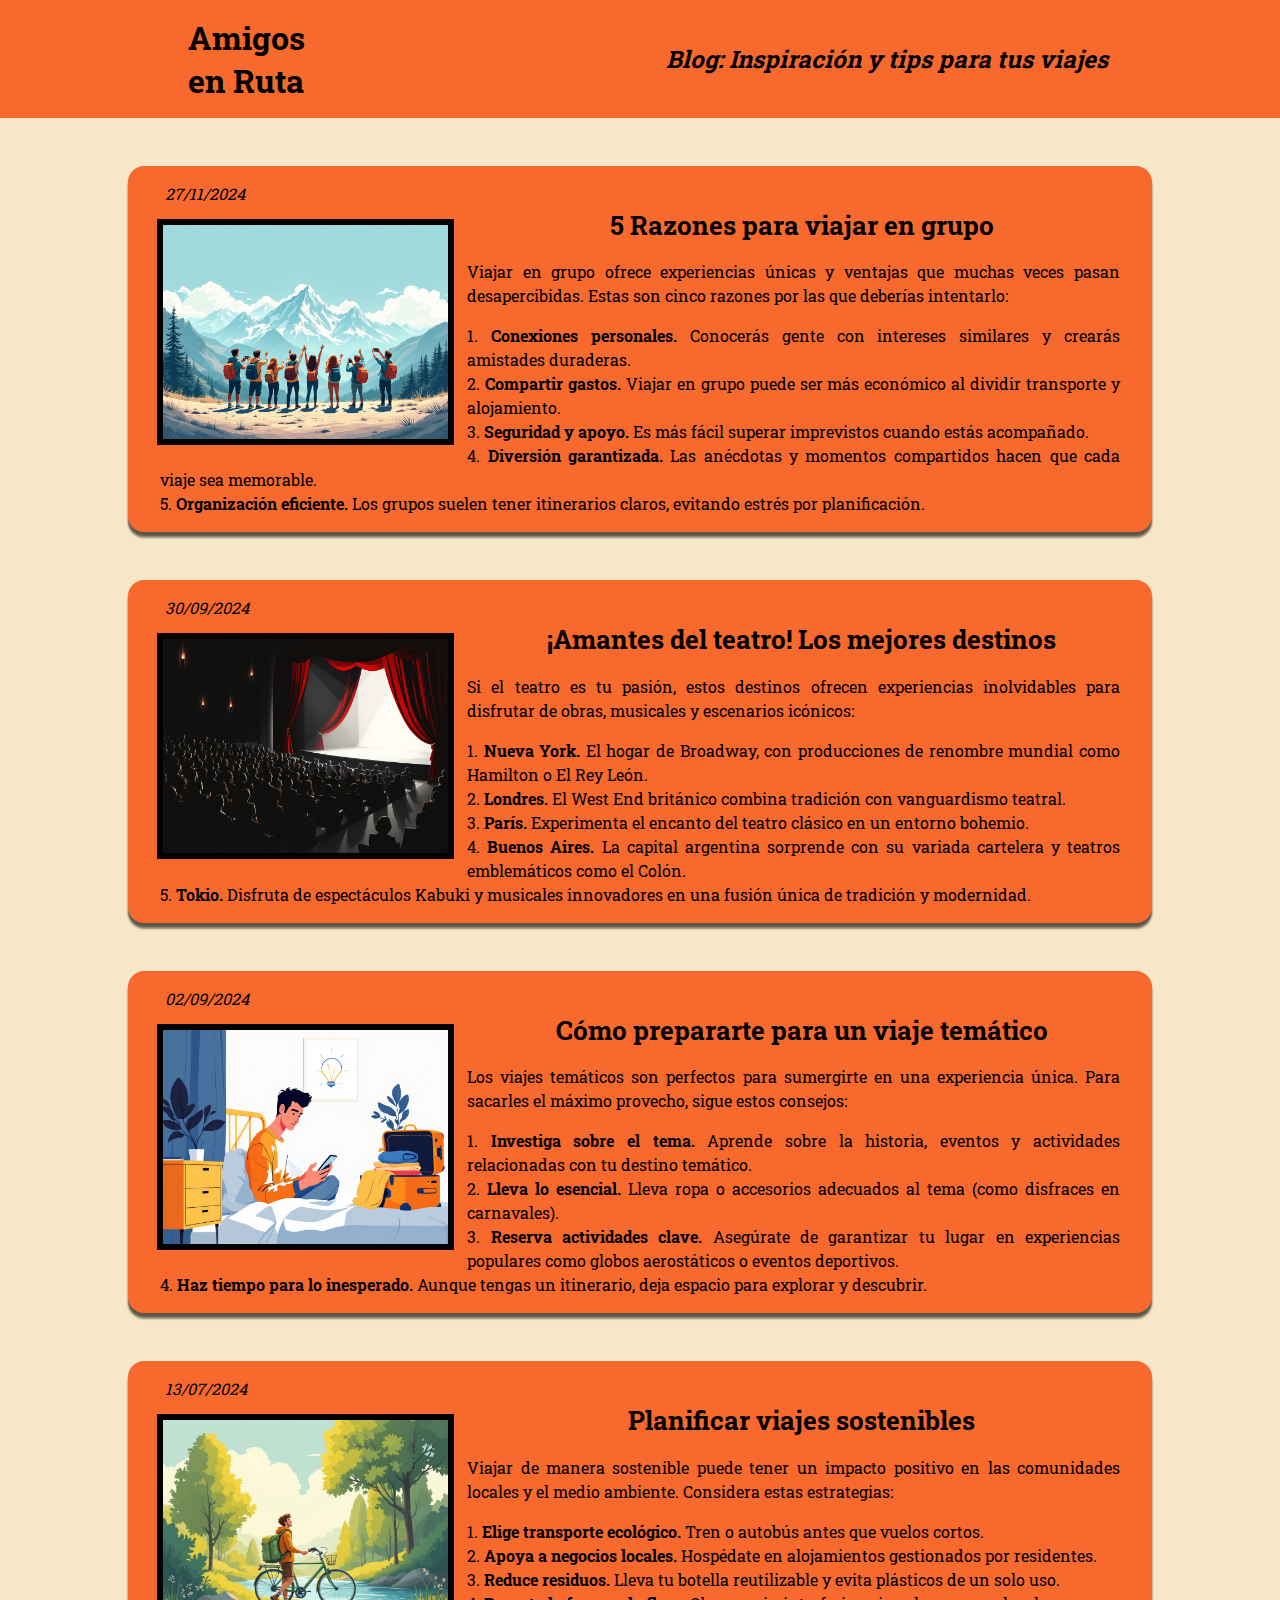
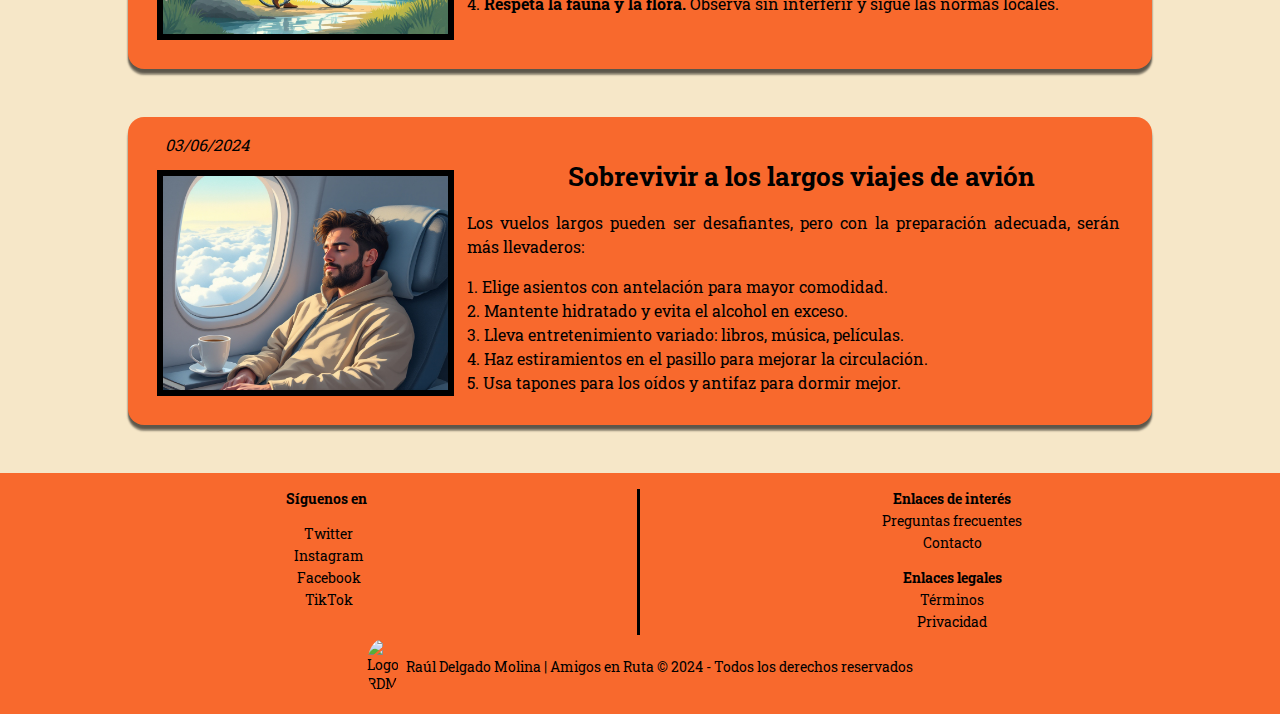
==== blog.html @ bffa946a "Amigos-en-Ruta" ====
<!DOCTYPE html>
<html lang="es">

<head>
    <meta charset="UTF-8">
    <meta name="viewport" content="width=device-width, initial-scale=1.0">
    <link rel="stylesheet" href="style.css" type="text/css">
    <!--Fontawesome-->
    <script src="https://kit.fontawesome.com/2b53df46e3.js" crossorigin="anonymous"></script>


    <title>Amigos en Ruta</title>
</head>

<body>
    <div class="contain">
        <!--BOTÓN PARA SUBIR AL HEADER DESDE CUALQUIER PARTE DEL DOCUMENTO-->
        <a href="#home" title="Volver al menú"><i class="fa-solid fa-circle-chevron-up"></i></a>
        <!--HEADER-->
        <header class="cont-header-blog" id="home">
            <div class="cont-title-blog">
                <div class="cont-title">
                    <h1 class="title-header"><a href="index.html">Amigos</a></h1>
                    <h1 class="title-header"><a href="index.html">en Ruta</a></h1>
                </div>
                <h2 class="title-blog">Blog: Inspiración y tips para tus viajes</h2>

            </div>



        </header>

        <main class="cont-main-blog">
            <!--Articulo 1-->
            <article class="art-blog">
                <p class="art-date"><i class="fa-regular fa-calendar"></i>27/11/2024</p>
                <img src="imgs/blog/art-01.jpg" alt="Amigos en la montaña" class="foto-art">
                <h3 class="title-art"><i class="fa-solid fa-angles-right"></i>5 Razones para viajar en grupo<i
                        class="fa-solid fa-angles-left"></i></h3>
                <p class="text-art">Viajar en grupo ofrece experiencias únicas y ventajas que muchas veces pasan
                    desapercibidas. Estas son cinco razones por las que deberías intentarlo:</p>
                <ul>
                    <li class="options"><strong>Conexiones personales.</strong> Conocerás gente con intereses similares
                        y crearás
                        amistades
                        duraderas.
                    </li>
                    <li class="options"><strong>Compartir gastos.</strong> Viajar en grupo puede ser más económico al
                        dividir transporte
                        y
                        alojamiento.
                    </li>
                    <li class="options"><strong>Seguridad y apoyo.</strong> Es más fácil superar imprevistos cuando
                        estás acompañado.
                    </li>
                    <li class="options"><strong>Diversión garantizada.</strong> Las anécdotas y momentos compartidos
                        hacen que cada viaje
                        sea
                        memorable.
                    </li>
                    <li class="options"><strong>Organización eficiente.</strong> Los grupos suelen tener itinerarios
                        claros, evitando
                        estrés por
                        planificación.</li>
                </ul>
            </article>

            <!--Articulo 2-->
            <article class="art-blog">
                <p class="art-date"><i class="fa-regular fa-calendar"></i>30/09/2024</p>
                <img src="imgs/blog/art-02.jpg" alt="Teatros" class="foto-art">
                <h3 class="title-art"><i class="fa-solid fa-angles-right"></i>
                    ¡Amantes del teatro! Los mejores destinos<i class="fa-solid fa-angles-left"></i>
                </h3>
                <p class="text-art">Si el teatro es tu pasión, estos destinos ofrecen experiencias inolvidables para
                    disfrutar de obras, musicales y escenarios icónicos:</p>
                <ul>
                    <li class="options"><strong>Nueva York.</strong> El hogar de Broadway, con producciones de renombre
                        mundial como Hamilton o El Rey León.
                    </li>
                    <li class="options"><strong>Londres.</strong> El West End británico combina tradición con
                        vanguardismo teatral.
                    </li>
                    <li class="options"><strong>París.</strong> Experimenta el encanto del teatro clásico en un entorno
                        bohemio.
                    </li>
                    <li class="options"><strong>Buenos Aires.</strong> La capital argentina sorprende con su variada
                        cartelera y teatros emblemáticos como el Colón.
                    </li>
                    <li class="options"><strong>Tokio.</strong> Disfruta de espectáculos Kabuki y musicales innovadores
                        en una fusión única de tradición y modernidad.</li>
                </ul>
            </article>

            <!--Articulo 3-->
            <article class="art-blog">
                <p class="art-date"><i class="fa-regular fa-calendar"></i>02/09/2024</p>
                <img src="imgs/blog/art-03.jpg" alt="Teatros" class="foto-art">
                <h3 class="title-art"><i class="fa-solid fa-angles-right"></i>Cómo prepararte para un viaje temático<i
                        class="fa-solid fa-angles-left"></i></h3>
                <p class="text-art">Los viajes temáticos son perfectos para sumergirte en una experiencia única. Para
                    sacarles el máximo provecho, sigue estos consejos:</p>
                <ul>
                    <li class="options"><strong>Investiga sobre el tema.</strong> Aprende sobre la historia, eventos y
                        actividades relacionadas con tu destino temático.
                    </li>
                    <li class="options"><strong>Lleva lo esencial.</strong> Lleva ropa o accesorios adecuados al tema
                        (como disfraces en carnavales).
                    </li>
                    <li class="options"><strong>Reserva actividades clave.</strong> Asegúrate de garantizar tu lugar en
                        experiencias populares como globos aerostáticos o eventos deportivos.
                    </li>
                    <li class="options"><strong>Haz tiempo para lo inesperado.</strong> Aunque tengas un itinerario,
                        deja espacio para explorar y descubrir.
                    </li>
                </ul>
            </article>

            <!--Articulo 4-->
            <article class="art-blog">
                <p class="art-date"><i class="fa-regular fa-calendar"></i>13/07/2024</p>
                <img src="imgs/blog/art-04.jpg" alt="Teatros" class="foto-art">
                <h3 class="title-art"><i class="fa-solid fa-angles-right"></i>
                    Planificar viajes sostenibles<i class="fa-solid fa-angles-left"></i>
                </h3>
                <p class="text-art">Viajar de manera sostenible puede tener un impacto positivo en las comunidades
                    locales y el medio ambiente. Considera estas estrategias:</p>
                <ul>
                    <li class="options"><strong>Elige transporte ecológico.</strong> Tren o autobús antes que vuelos
                        cortos.
                    </li>
                    <li class="options"><strong>Apoya a negocios locales.</strong> Hospédate en alojamientos gestionados
                        por residentes.
                    </li>
                    <li class="options"><strong>Reduce residuos.</strong> Lleva tu botella reutilizable y evita
                        plásticos de un solo uso.
                    </li>
                    <li class="options"><strong>Respeta la fauna y la flora.</strong> Observa sin interferir y sigue las
                        normas locales.
                    </li>
                </ul>
            </article>

            <!--Articulo 5-->
            <article class="art-blog">
                <p class="art-date"><i class="fa-regular fa-calendar"></i>03/06/2024</p>
                <img src="imgs/blog/art-05.jpg" alt="Teatros" class="foto-art">
                <h3 class="title-art"><i class="fa-solid fa-angles-right"></i>
                    Sobrevivir a los largos viajes de avión<i class="fa-solid fa-angles-left"></i>
                </h3>
                <p class="text-art">Los vuelos largos pueden ser desafiantes, pero con la preparación adecuada, serán
                    más llevaderos:</p>
                <ul>
                    <li class="options">Elige asientos con antelación para mayor comodidad.
                    </li>
                    <li class="options">Mantente hidratado y evita el alcohol en exceso.
                    </li>
                    <li class="options">Lleva entretenimiento variado: libros, música, películas.
                    </li>
                    <li class="options">Haz estiramientos en el pasillo para mejorar la circulación.
                    </li>
                    <li class="options">Usa tapones para los oídos y antifaz para dormir mejor.</li>
                </ul>
            </article>



        </main>

        <footer class="cont-footer">
            <div class="footer-info">
                <div class="info-follow">
                    <h4 class="title-follow">Síguenos en</h4>
                    <ul>
                        <li><a href="#"><i class="fa-brands fa-x-twitter"></i>Twitter</a></li>
                        <li><a href="#"><i class="fa-brands fa-instagram"></i>Instagram</a></li>
                        <li><a href="#"><i class="fa-brands fa-facebook"></i>Facebook</a></li>
                        <li><a href="#"><i class="fa-brands fa-tiktok"></i>TikTok</a></li>
                    </ul>
                </div>
                <div class="info-links">
                    <h4>Enlaces de interés</h4>
                    <ul>
                        <li><a href="#">Preguntas frecuentes</a></li>
                        <li><a href="#">Contacto</a></li>
                    </ul>
                    <h4 class="second-links">Enlaces legales</h4>
                    <ul>
                        <li><a href="#">Términos</a></li>
                        <li><a href="#">Privacidad</a></li>
                    </ul>
                </div>
            </div>
            <div class="cont-author">
                <img src="imgs/Footer/RDM_logo.png" alt="Logo RDM" class="footer-logo">
                <p class="footer-copy">Raúl Delgado
                    Molina | Amigos en
                    Ruta &copy; 2024 -
                    Todos los derechos reservados</p>
            </div>
        </footer>
    </div>



</body>

</html>
---- style.css ----
/*FUENTES GOOGLE FONTS*/

/*Fuentes generales*/
@import url('https://fonts.googleapis.com/css2?family=Bebas+Neue&family=Dancing+Script:wght@400..700&family=Great+Vibes&family=Raleway:ital,wght@0,100..900;1,100..900&family=Roboto+Slab:wght@100..900&family=Yuji+Mai&display=swap');


/*Fuentes para descripción viajes*/
@import url('https://fonts.googleapis.com/css2?family=Bebas+Neue&family=Bree+Serif&family=Dancing+Script:wght@400..700&family=Great+Vibes&family=Khand:wght@300;400;500;600;700&family=Libre+Bodoni:ital,wght@0,400..700;1,400..700&family=Poppins:ital,wght@0,100;0,200;0,300;0,400;0,500;0,600;0,700;0,800;0,900;1,100;1,200;1,300;1,400;1,500;1,600;1,700;1,800;1,900&family=Raleway:ital,wght@0,100..900;1,100..900&family=Roboto+Slab:wght@100..900&family=Yuji+Mai&display=swap');

/*@import url('https://fonts.googleapis.com/css2?family=Bebas+Neue&family=Bree+Serif&family=Dancing+Script:wght@400..700&family=Great+Vibes&family=Khand:wght@300;400;500;600;700&family=Lato:ital,wght@0,100;0,300;0,400;0,700;0,900;1,100;1,300;1,400;1,700;1,900&family=Libre+Bodoni:ital,wght@0,400..700;1,400..700&family=Poppins:ital,wght@0,100;0,200;0,300;0,400;0,500;0,600;0,700;0,800;0,900;1,100;1,200;1,300;1,400;1,500;1,600;1,700;1,800;1,900&family=Raleway:ital,wght@0,100..900;1,100..900&family=Roboto+Slab:wght@100..900&family=Yuji+Mai&display=swap');*/

/*---------------------------------------------------------------------------------*/
/*---------------------------------------------------------------------------------*/
/*---------------------------------------------------------------------------------*/
/*---------------------------------------------------------------------------------*/

/* ---- CSS - RESET ---- */
* {
    margin: 0;
    padding: 0;
    box-sizing: border-box;
}

/*---------------------------------------------------------------------------------*/
/*---------------------------------------------------------------------------------*/
/*---------------------------------------------------------------------------------*/
/*---------------------------------------------------------------------------------*/


/*CSS - PROPIEDADES GENERALES*/
body {
    background-color: #F6E7C8;
    font-family: "Roboto Slab", serif;
}

.contain {
    max-width: 1400px;
    margin: 0 auto;
}

img {
    max-width: 100%;
    height: auto;
}

/*CSS - HEADER - PROPIEDADES GENERALES*/
.cont-title {
    padding: 1rem;
    margin: 0 auto;
}

.title-header a {
    color: black;
    text-decoration: none;
}


/*CSS - FOOTER - PROPIEDADES GENERALES*/
.cont-footer {
    background-color: #F8692D;
    padding: 1rem;
    font-size: 0.9rem;
}

.footer-info {
    display: flex;
}

.info-follow {
    width: 50%;
    border-right: 0.2rem solid;
}

.title-follow {
    margin-bottom: 1rem;
}

.info-links {
    width: 50%;
}

.cont-footer h4 {
    text-align: center;
}

.cont-footer li {
    list-style: none;
    text-align: center;
    margin: 0.2rem auto;
}

.cont-footer a {
    text-decoration: none;
    color: black;
}

.cont-footer a:hover {
    text-decoration: underline;
}

.second-links {
    margin-top: 1rem;
}

.cont-author {
    display: flex;
    align-items: center;
    justify-content: center;
    margin: 0.3rem auto;
}

.footer-logo {
    width: 2.5%;
    border-radius: 50%;
    margin-right: 0.5rem;
}

.fa-brands {
    margin-right: 0.3rem;
}


/*---------------------------------------------------------------------------------*/
/*---------------------------------------------------------------------------------*/
/*---------------------------------------------------------------------------------*/
/*---------------------------------------------------------------------------------*/

/*CSS - index.html*/

/*Cada sección debe tener un mínimo de altura*/
.cont-height-bg {
    min-height: 100vh;
}

/*Además cada sección tienen un color de fondo diferente:
        secciones impares: mantienen el color del body
        secciones pares: #F8692D*/
.even {
    background-color: #F8692D;
}

/*Para los titulos de cada sección*/
.title-section {
    text-align: center;
    padding: 2rem;
    text-shadow: 1px 1px 0px #08080847;
}


/* ---- CSS - HEADER ---- */
.nav-header {
    margin: 0 auto;
}

.cont-title-nav {
    display: flex;
    justify-content: space-between;
    align-items: center;
}

.cont-ul-header {
    display: flex;
    flex-wrap: wrap;
    justify-content: space-between;
}

.item-ul-header {
    list-style: none;
    padding: 2rem;
}

.link-li-header {
    font-size: 1.2rem;
    font-weight: bold;
    color: #F8692D;
    text-decoration: none;
    opacity: 0.6;
}

.link-li-header:hover {
    opacity: 1;
}

.cont-img-text {
    display: flex;
    justify-content: space-evenly;
    align-items: center;
}

.cont-img-text img {
    width: 45%;
    margin: 2rem;
    mask-image: url(imgs/index/Header/Silueta.png);
    mask-size: contain;
    mask-position: center;
    mask-repeat: no-repeat;
}

.cont-text-link {
    text-align: center;
}

.cont-img-text p {
    font-family: "Great Vibes", cursive;
    font-weight: bold;
    font-size: 4rem;
    margin-bottom: 3rem;
    text-shadow: 2px 2px 0px #ccc;
}

.cont-img-text a {
    padding: 1rem;
    background-color: #F8692D;
    color: black;
    text-decoration: none;
    font-weight: bold;
    border-radius: 0.8rem;
    margin: 2rem;
    border: 0.2rem solid black;
}

.cont-img-text a:hover {
    background-color: black;
    color: #F8692D;
}

/*Flecha para que el usuario pueda volver al menú desde cualquier parte de la página*/
.fa-circle-chevron-up {
    color: black;
    position: fixed;
    bottom: 15px;
    right: 15px;
    font-size: 2.5rem;
    border-radius: 60%;
    z-index: 9999;
}

.fa-circle-chevron-up:hover {
    opacity: 0.8;
}

/*---------------------------------------------------------------------------------*/
/*---------------------------------------------------------------------------------*/

/* ---- CSS - MAIN ---- */

/*CSS - QUIENES SOMOS*/
.description {
    display: flex;
    flex-wrap: wrap;
    justify-content: space-evenly;
    align-items: center;
}

.description p {
    width: 75%;
    font-size: 1rem;
    line-height: 2;
}

.description img {
    width: 18%;
    mask-image: url(imgs/index/Quienes_somos/Silueta-1.png);
    mask-size: 100%;
    mask-position: center;
    mask-repeat: no-repeat;
}

.cont-art-offer {
    display: flex;
    justify-content: space-around;
}

.art-aboutus {
    margin: 1rem auto;
    width: 32%;
    border: 0.3rem solid;
    padding: 0.5rem;
    border-radius: 1rem;
    background-color: #F6E7C8;
    box-shadow: 0 4px 2px 0px #00000063, 0 6px 2px 0 #00000063;
}

.art-aboutus h4 {
    text-align: center;
    margin: 0.5rem;
}

.offer-img-info {
    display: flex;
    justify-content: space-around;
    align-items: center;
}

.offer-img-info img {
    width: 40%;
    border-radius: 0.8rem;
    margin: 2rem auto;
}

.offer-img-info p {
    width: 55%;
    padding: 0.4rem;
    opacity: 0.8;
    line-height: 1.5;
}

/*---------------------------------------------------------------------------------*/

/*CSS - CATEGORIAS*/
.cards-categories {
    display: flex;
    justify-content: space-evenly;
    margin-top: 2rem;
}

.category {
    width: 19%;
    background-color: #F8692D;
    padding: 1rem;
    border-radius: 1rem;
    margin-bottom: 1.5rem;
    box-shadow: 4px 0 10px 0 #00000099, 6px 0 2px 0 #00000099;
}

.category i {
    margin-right: 0.3rem;
}

.category h4 {
    font-size: 1.5rem;
    text-align: center;
    margin-bottom: 1rem;
}

/*Propiedades generales para todos los div dentro de las tarjetas de categoria*/
.category div {
    background-size: cover;
    background-repeat: no-repeat;
    background-position: center;
    cursor: pointer;
    margin: 0.5rem;
    border-radius: 1rem;
    height: 250px;
}

/*Asignar una imagen a cada tarjeta*/
.card-sports {
    background-image: url(imgs/index/Categorias/categories-01.jpg);
}

.card-culture {
    background-image: url(imgs/index/Categorias/categories-02.png);
}

.card-food {
    background-image: url(imgs/index/Categorias/categories-03.png);
}

.card-adventure {
    background-image: url(imgs/index/Categorias/categorias-04.png);
}

.card-topics {
    background-image: url(imgs/index/Categorias/categories-05.jpg);
}

.category p {
    line-height: 2;
    font-size: 0.9rem;
    opacity: 0;
    padding: 1rem;
    font-style: italic;
    height: 250px;
    align-content: center;
}

.category p:hover {
    opacity: 1;
    background-color: #F8692D;
    border: 0.2rem solid;
    border-radius: 1rem;
}

.category a {
    display: block;
    text-align: center;
    margin: 1.5rem auto;
    text-decoration: none;
    color: black;
    font-weight: bold;
    border: 0.2rem solid;
    border-radius: 0.8rem;
    padding: 0.5rem;
}

.category a:hover {
    background-color: black;
    color: #F8692D;
}

/*---------------------------------------------------------------------------------*/

/*CSS - POPULARES*/
.carrousel-topic {
    display: flex;
}

.card-topic {
    width: 20%;
    background-color: #F6E7C8;
    border-radius: 0.8rem;
    margin: 0.5rem auto;
    border: 0.2rem solid black;
    box-shadow: 0 4px 2px 0px #00000063, 0 6px 2px 0 #00000063;
}

.card-topic img {
    display: block;
    margin: 1rem auto;
    max-height: 300px;
    border: 0.2rem solid;
    width: 95%;
}

.card-topic h3 {
    text-align: center;
    margin: 1rem;
}

.info-trip {
    display: flex;
    justify-content: space-between;
    align-items: center;
    margin: 1rem;
    font-size: 0.8rem;
}

.info-trip li {
    list-style: inside;
    opacity: 0.8;
}

.info-trip a {
    color: black;
    text-decoration: none;
    background-color: #F8692D;
    border: 0.2rem solid black;
    padding: 0.5rem;
    border-radius: 1rem;
    text-align: center;
}

.info-trip a:hover {
    background-color: black;
    color: #F8692D;
}

/*---------------------------------------------------------------------------------*/

/*CSS - EXPERIENCIAS*/
.cards-exp {
    display: flex;
    justify-content: space-evenly;
}

.card-exp {
    width: 23%;
    background-color: #F8692D;
    border-radius: 0.8rem;
    padding: 1rem;
    position: relative;
    box-shadow: 0 4px 2px 0px #00000063, 0 6px 2px 0 #00000063;
}

.card-exp img {
    margin-bottom: 0.5rem;
}

.exp-text {
    margin: 1rem auto;
    background-color: #F6E7C8;
    border-radius: 0.5rem;
    font-style: italic;
    padding: 1rem;
}

.exp-date {
    text-align: right;
    font-size: 0.8rem;
    position: absolute;
    bottom: 10px;
    right: 25px;
}

/*---------------------------------------------------------------------------------*/
/*---------------------------------------------------------------------------------*/
/*---------------------------------------------------------------------------------*/
/*---------------------------------------------------------------------------------*/

/*CSS - blog.html*/

/*CSS - HEADER*/
.cont-title-blog {
    display: flex;
    justify-content: space-evenly;
    align-items: center;
    background-color: #F8692D;
}

.title-blog {
    margin: 0 auto;
    font-style: italic;
    font-size: 1.5rem;
}

.art-blog {
    width: 80%;
    margin: 3rem auto;
    background-color: #F8692D;
    padding: 1rem;
    text-align: justify;
    line-height: 1.5;
    border-radius: 1rem;
    overflow: auto;
    box-shadow: 0 4px 2px 0px #00000063, 0 6px 2px 0 #00000063;
}

.art-date i {
    margin-right: 0.3rem;
}

.art-date {
    margin-left: 1rem;
    font-size: 1rem;
    font-style: italic;
}

.foto-art {
    max-width: 30%;
    border: 0.4rem solid;
    float: left;
    margin: 0.8rem;
}

.title-art i {
    margin: 0 0.5rem;
}

.title-art {
    text-align: center;
    font-size: 1.6rem;
}

.text-art {
    margin: 1rem;
}

.options {
    list-style: auto;
    margin: 0 1rem;
    list-style-position: inside;
}

/*---------------------------------------------------------------------------------*/
/*---------------------------------------------------------------------------------*/
/*---------------------------------------------------------------------------------*/
/*---------------------------------------------------------------------------------*/

/*CSS - explorar.html*/
.cont-cards {
    padding: 1rem;
}

.fs-title-category {
    font-size: 2rem;
}

.trip {
    width: 85%;
    margin: 0.8rem auto;
    background-color: #F6E7C8;
    border-radius: 0.8rem;
    padding: 1rem;
    border: 0.3rem solid;
    box-shadow: 0 4px 8px 0 black, 0 6px 20px 0 black;
}

.trip h3 {
    text-align: center;
    font-size: 1.5rem;
}

.trip i {
    margin: 0 0.3rem;
}

.cont-description {
    font-family: "Poppins", sans-serif;
    margin: 1rem;
}

.cont-description p {
    margin: 1rem;
    text-align: center;

}

.trip-description {
    opacity: 0;
    padding: 1rem;
    transition: opacity 0.5s;
}

.trip-description h4 {
    text-align: center;
    text-decoration: underline;
    font-size: 1.1rem;
    margin-bottom: 1rem;
}

.trip-description li {
    list-style: none;
    line-height: 1.5;
    margin: 1rem;
    font-size: 0.9rem;
    font-style: italic;
    text-indent: 1.5rem;
}

/*Para cada tarjeta que contiene la información del viaje colocaremos una imagen de fondo distinta*/
/*Estos son las propiedades generales para todas las imágenes*/
.bg-image {
    background-size: cover;
    background-repeat: no-repeat;
    background-position: center;
    cursor: pointer;
}

/*Foto Sport-1*/
#img-sport-01 {
    background-image: url(imgs/categorias/deportes/sport-1.jpg);
}

/*Foto Sport-2*/
#img-sport-02 {
    background-image: url(imgs/categorias/deportes/sport-2.jpg);
}

/*Foto Sport-3*/
#img-sport-03 {
    background-image: url(imgs/categorias/deportes/sport-3.jpg);
}

/*Foto Culture-1*/
#img-culture-01 {
    background-image: url(imgs/categorias/cultura/culture-01.jpg);
    background-position: bottom;
}

/*Foto Culture-2*/
#img-culture-02 {
    background-image: url(imgs/categorias/cultura/culture-02.jpg);
    background-position: bottom;
}

/*Foto Culture-3*/
#img-culture-03 {
    background-image: url(imgs/categorias/cultura/culture-03.jpg);
}

/*Foto gastronomy-1*/
#img-gastronomy-01 {
    background-image: url(imgs/categorias/gastronomia/gastronomy-01.jpg);
}

/*Foto gastronomy-2*/
#img-gastronomy-02 {
    background-image: url(imgs/categorias/gastronomia/gastronomy-02.jpg);
}

/*Foto gastronomy-3*/
#img-gastronomy-03 {
    background-image: url(imgs/categorias/gastronomia/gastronomy-03.jpg);

}

/*Foto adventure-1*/
#img-adventure-01 {
    background-image: url(imgs/categorias/aventura/adventure-01.jpg);

}

/*Foto adventure-2*/
#img-adventure-02 {
    background-image: url(imgs/categorias/aventura/adventure-02.jpg);

}

/*Foto adventure-3*/
#img-adventure-03 {
    background-image: url(imgs/categorias/aventura/adventure-03.jpg);
    background-position: bottom;
}

/*Foto thematic-1*/
#img-thematic-01 {
    background-image: url(imgs/categorias/tematico/thematic-01.jpg);

}

/*Foto thematic-2*/
#img-thematic-02 {
    background-image: url(imgs/categorias/tematico/thematic-02.jpg);

}

/*Foto thematic-3*/
#img-thematic-03 {
    background-image: url(imgs/categorias/tematico/thematic-03.jpg);
}


.bg-image p {
    display: block;
    background-color: #F6E7C8;
    text-align: end;
    font-size: 0.8rem;
    margin: 0 auto;
}

.bg-image p:hover+.trip-description {
    background-color: #F8692D;
    opacity: 1;
    border: 0.3rem solid;
}

.cont-date-price {
    display: flex;
    justify-content: space-around;
    align-items: center;
}

.info-list {
    margin: 1rem;
    width: 70%;
}

.info-list li {
    list-style: inside;
    line-height: 1.5;
}

.cont-date-price a {
    text-decoration: none;
    color: black;
    padding: 0.8rem;
    background-color: #F8692D;
    border: 0.2rem solid black;
    border-radius: 0.3rem;
    font-weight: bold;
}

.cont-date-price a:hover {
    background-color: black;
    color: #F8692D;
}

#bg-footer-categories {
    background-color: #F6E7C8;

}
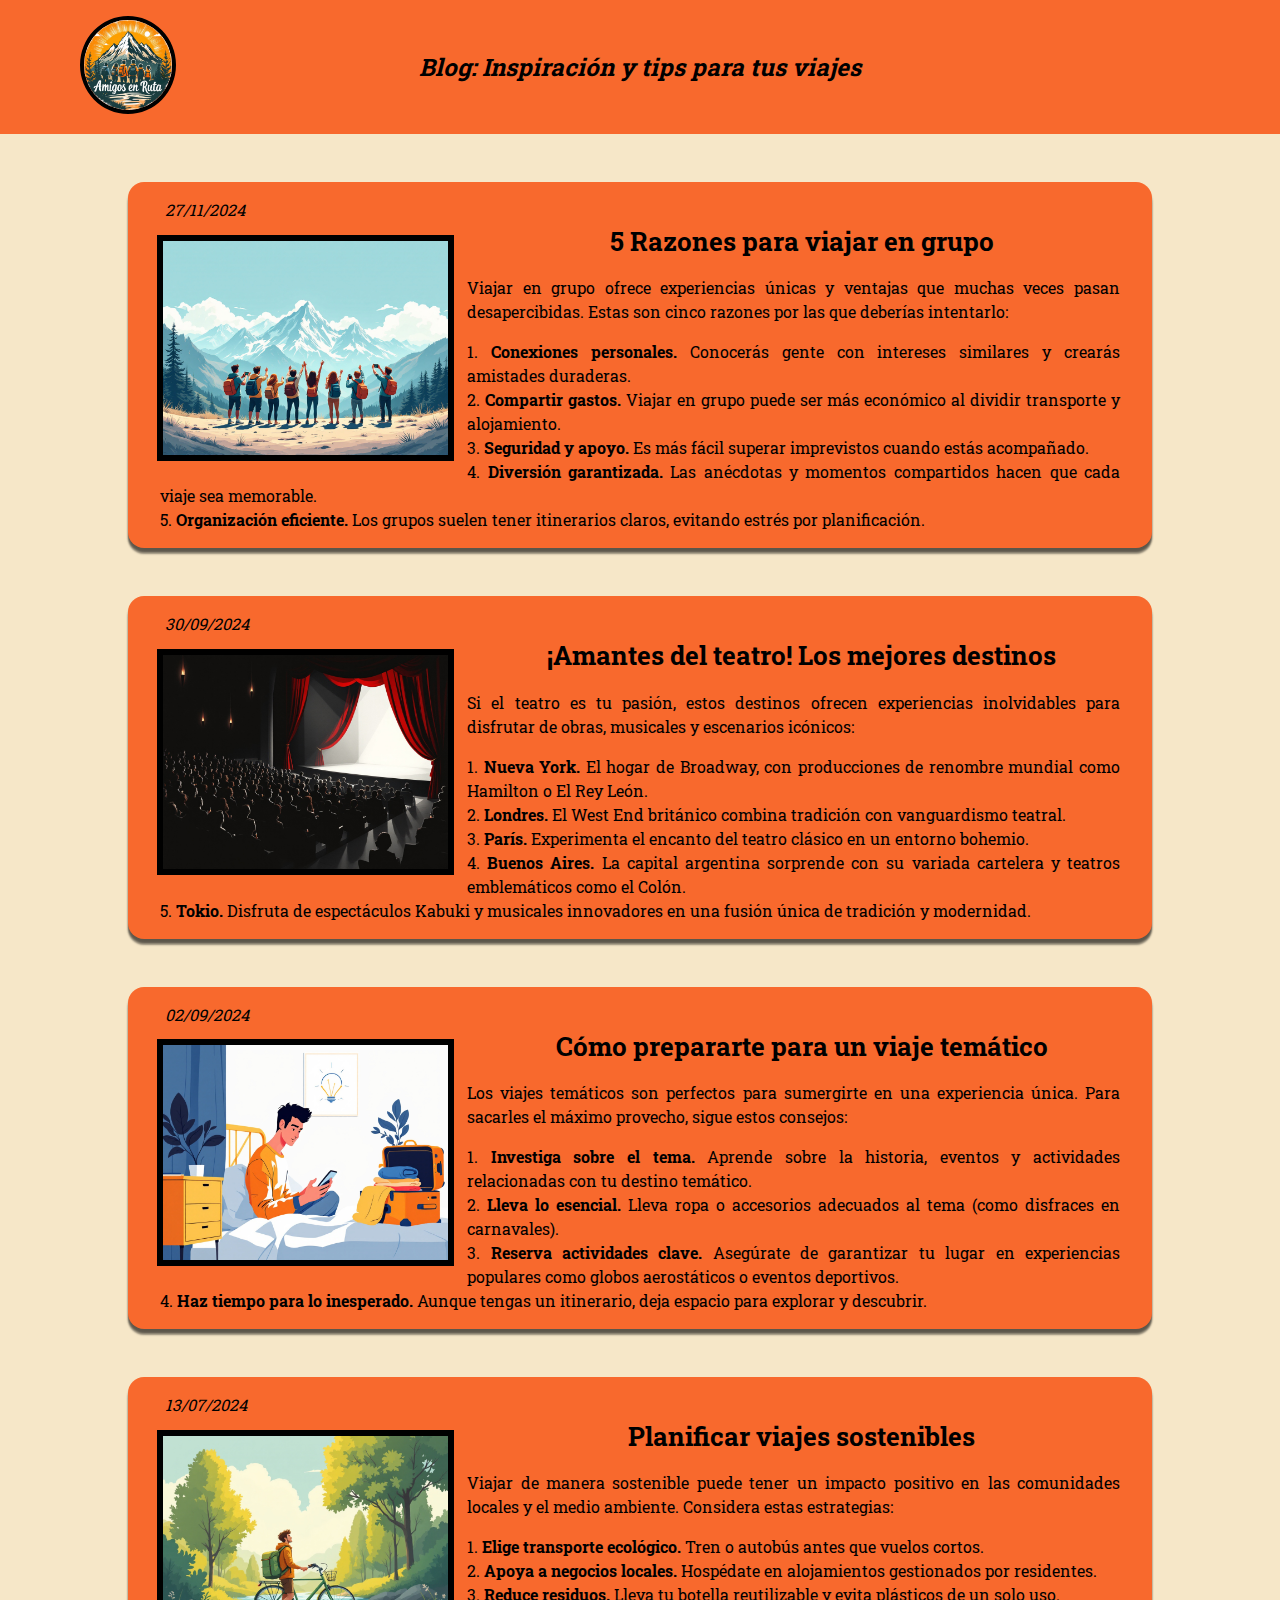
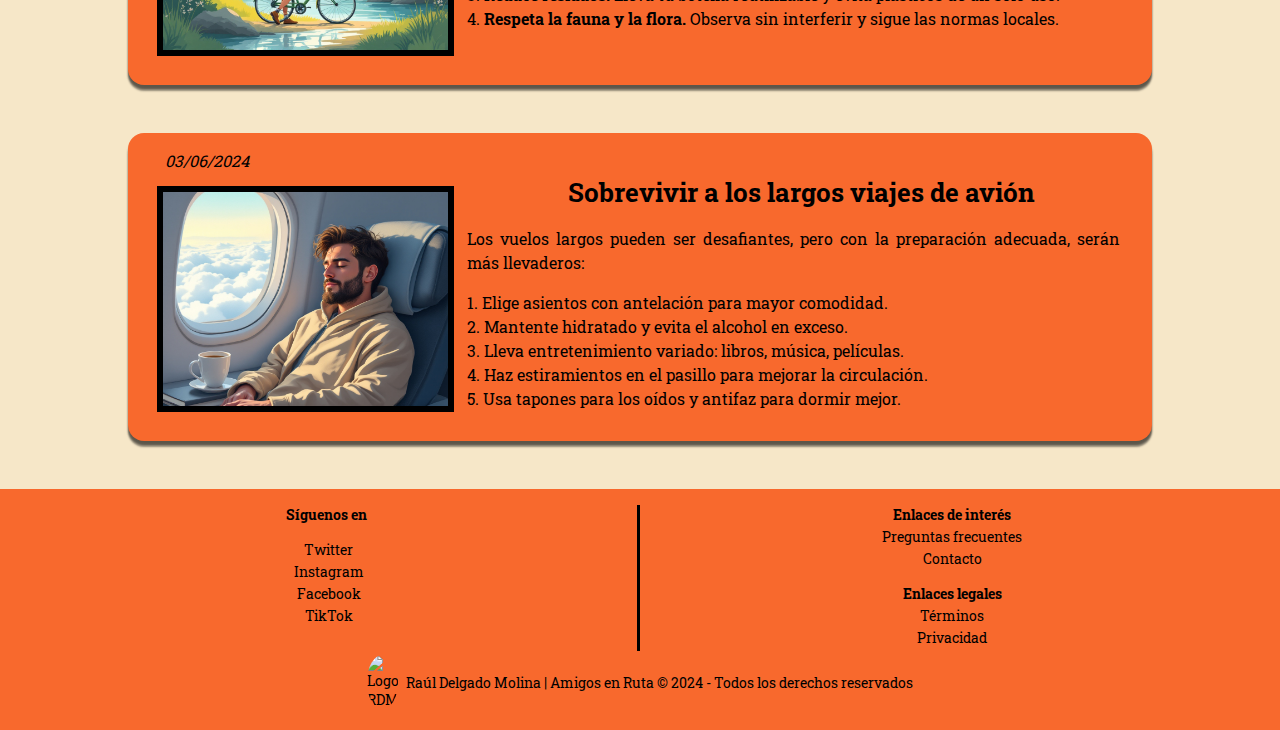
==== commit 679c5ef6: "#03 - AMR" ====
--- a/blog.html
+++ b/blog.html
@@ -5,6 +5,7 @@
     <meta charset="UTF-8">
     <meta name="viewport" content="width=device-width, initial-scale=1.0">
     <link rel="stylesheet" href="style.css" type="text/css">
+    <link rel="stylesheet" href="style-blog.css" type="text/css">
     <!--Fontawesome-->
     <script src="https://kit.fontawesome.com/2b53df46e3.js" crossorigin="anonymous"></script>
 
@@ -19,11 +20,10 @@
         <!--HEADER-->
         <header class="cont-header-blog" id="home">
             <div class="cont-title-blog">
-                <div class="cont-title">
-                    <h1 class="title-header"><a href="index.html">Amigos</a></h1>
-                    <h1 class="title-header"><a href="index.html">en Ruta</a></h1>
-                </div>
+                <a href="index.html" class="logo-title"><img src="imgs/index/logo-aer.png" alt="Logo Amigos en Ruta" class="logo logo-blog"></a>
                 <h2 class="title-blog">Blog: Inspiración y tips para tus viajes</h2>
+                <a class='link-home' href="index.html" title="Volver a la página inicial"><i
+                        class="fa-solid fa-arrow-right-from-bracket"></i></a>
 
             </div>
 
@@ -70,8 +70,8 @@
             <article class="art-blog">
                 <p class="art-date"><i class="fa-regular fa-calendar"></i>30/09/2024</p>
                 <img src="imgs/blog/art-02.jpg" alt="Teatros" class="foto-art">
-                <h3 class="title-art"><i class="fa-solid fa-angles-right"></i>
-                    ¡Amantes del teatro! Los mejores destinos<i class="fa-solid fa-angles-left"></i>
+                <h3 class="title-art"><i class="fa-solid fa-angles-right"></i>¡Amantes del teatro! Los mejores
+                    destinos<i class="fa-solid fa-angles-left"></i>
                 </h3>
                 <p class="text-art">Si el teatro es tu pasión, estos destinos ofrecen experiencias inolvidables para
                     disfrutar de obras, musicales y escenarios icónicos:</p>
@@ -121,8 +121,8 @@
             <article class="art-blog">
                 <p class="art-date"><i class="fa-regular fa-calendar"></i>13/07/2024</p>
                 <img src="imgs/blog/art-04.jpg" alt="Teatros" class="foto-art">
-                <h3 class="title-art"><i class="fa-solid fa-angles-right"></i>
-                    Planificar viajes sostenibles<i class="fa-solid fa-angles-left"></i>
+                <h3 class="title-art"><i class="fa-solid fa-angles-right"></i>Planificar viajes sostenibles<i
+                        class="fa-solid fa-angles-left"></i>
                 </h3>
                 <p class="text-art">Viajar de manera sostenible puede tener un impacto positivo en las comunidades
                     locales y el medio ambiente. Considera estas estrategias:</p>
@@ -146,8 +146,8 @@
             <article class="art-blog">
                 <p class="art-date"><i class="fa-regular fa-calendar"></i>03/06/2024</p>
                 <img src="imgs/blog/art-05.jpg" alt="Teatros" class="foto-art">
-                <h3 class="title-art"><i class="fa-solid fa-angles-right"></i>
-                    Sobrevivir a los largos viajes de avión<i class="fa-solid fa-angles-left"></i>
+                <h3 class="title-art"><i class="fa-solid fa-angles-right"></i>Sobrevivir a los largos viajes de avión<i
+                        class="fa-solid fa-angles-left"></i>
                 </h3>
                 <p class="text-art">Los vuelos largos pueden ser desafiantes, pero con la preparación adecuada, serán
                     más llevaderos:</p>
--- a/style.css
+++ b/style.css
@@ -23,8 +23,6 @@
 
 /*---------------------------------------------------------------------------------*/
 /*---------------------------------------------------------------------------------*/
-/*---------------------------------------------------------------------------------*/
-/*---------------------------------------------------------------------------------*/
 
 
 /*CSS - PROPIEDADES GENERALES*/
@@ -34,7 +32,7 @@
 }
 
 .contain {
-    max-width: 1400px;
+    max-width: 1800px;
     margin: 0 auto;
 }
 
@@ -43,19 +41,74 @@
     height: auto;
 }
 
-/*CSS - HEADER - PROPIEDADES GENERALES*/
-.cont-title {
+/*---------------------------------------------------------------------------------*/
+/*---------------------------------------------------------------------------------*/
+
+/*CSS - HEADER - PROPIEDADES EN COMÚN CON TODAS LAS PÁGINAS */
+.logo-title {
     padding: 1rem;
+    margin: auto;
+    width: 10%;
+    text-align: center;
+    animation: rodar 1s forwards;
+    border-radius: 50%;
+}
+
+.logo {
+    text-shadow: 2px 2px 5px #00000052;
+    border-radius: 50%;
+    border: 0.3rem solid #F8692D;
+}
+
+
+@keyframes rodar {
+    0% {
+        transform: translateX(-1000px);
+    }
+    100% {
+        transform: translate(0px) rotate(720deg);     
+    }
+}
+
+.nav-header {
     margin: 0 auto;
-}
-
-.title-header a {
-    color: black;
+    width: 80%;
+}
+
+.cont-title-nav {
+    display: flex;
+    justify-content: space-between;
+    align-items: center;
+}
+
+.cont-ul-header {
+    display: flex;
+    flex-wrap: wrap;
+    justify-content: space-evenly;
+}
+
+.item-ul-header {
+    list-style: none;
+
+}
+
+.link-li-header {
+    font-size: 1.5rem;
+    font-weight: bold;
+    color: rgb(248, 105, 45);
     text-decoration: none;
-}
-
-
-/*CSS - FOOTER - PROPIEDADES GENERALES*/
+    opacity: 0.4;
+    transition: all 0.5s;
+}
+
+.link-li-header:hover {
+    opacity: 1;
+}
+
+/*---------------------------------------------------------------------------------*/
+/*---------------------------------------------------------------------------------*/
+
+/*CSS - FOOTER - PROPIEDADES GENERALES CON TODAS LAS PÁGINAS*/
 .cont-footer {
     background-color: #F8692D;
     padding: 1rem;
@@ -69,6 +122,7 @@
 .info-follow {
     width: 50%;
     border-right: 0.2rem solid;
+
 }
 
 .title-follow {
@@ -119,654 +173,39 @@
     margin-right: 0.3rem;
 }
 
-
-/*---------------------------------------------------------------------------------*/
-/*---------------------------------------------------------------------------------*/
-/*---------------------------------------------------------------------------------*/
-/*---------------------------------------------------------------------------------*/
-
-/*CSS - index.html*/
-
-/*Cada sección debe tener un mínimo de altura*/
-.cont-height-bg {
-    min-height: 100vh;
-}
-
-/*Además cada sección tienen un color de fondo diferente:
-        secciones impares: mantienen el color del body
-        secciones pares: #F8692D*/
-.even {
-    background-color: #F8692D;
-}
-
-/*Para los titulos de cada sección*/
-.title-section {
-    text-align: center;
-    padding: 2rem;
-    text-shadow: 1px 1px 0px #08080847;
-}
-
-
-/* ---- CSS - HEADER ---- */
-.nav-header {
-    margin: 0 auto;
-}
-
-.cont-title-nav {
-    display: flex;
-    justify-content: space-between;
-    align-items: center;
-}
-
-.cont-ul-header {
-    display: flex;
-    flex-wrap: wrap;
-    justify-content: space-between;
-}
-
-.item-ul-header {
-    list-style: none;
-    padding: 2rem;
-}
-
-.link-li-header {
-    font-size: 1.2rem;
-    font-weight: bold;
-    color: #F8692D;
-    text-decoration: none;
-    opacity: 0.6;
-}
-
-.link-li-header:hover {
-    opacity: 1;
-}
-
-.cont-img-text {
-    display: flex;
-    justify-content: space-evenly;
-    align-items: center;
-}
-
-.cont-img-text img {
-    width: 45%;
-    margin: 2rem;
-    mask-image: url(imgs/index/Header/Silueta.png);
-    mask-size: contain;
-    mask-position: center;
-    mask-repeat: no-repeat;
-}
-
-.cont-text-link {
-    text-align: center;
-}
-
-.cont-img-text p {
-    font-family: "Great Vibes", cursive;
-    font-weight: bold;
-    font-size: 4rem;
-    margin-bottom: 3rem;
-    text-shadow: 2px 2px 0px #ccc;
-}
-
-.cont-img-text a {
-    padding: 1rem;
-    background-color: #F8692D;
-    color: black;
-    text-decoration: none;
-    font-weight: bold;
-    border-radius: 0.8rem;
-    margin: 2rem;
-    border: 0.2rem solid black;
-}
-
-.cont-img-text a:hover {
-    background-color: black;
-    color: #F8692D;
-}
+/*---------------------------------------------------------------------------------*/
+/*---------------------------------------------------------------------------------*/
 
 /*Flecha para que el usuario pueda volver al menú desde cualquier parte de la página*/
-.fa-circle-chevron-up {
+.back {
     color: black;
     position: fixed;
-    bottom: 15px;
+    top: 400px;
     right: 15px;
     font-size: 2.5rem;
     border-radius: 60%;
     z-index: 9999;
 }
 
-.fa-circle-chevron-up:hover {
+.back:hover {
     opacity: 0.8;
 }
 
-/*---------------------------------------------------------------------------------*/
-/*---------------------------------------------------------------------------------*/
-
-/* ---- CSS - MAIN ---- */
-
-/*CSS - QUIENES SOMOS*/
-.description {
-    display: flex;
-    flex-wrap: wrap;
-    justify-content: space-evenly;
-    align-items: center;
-}
-
-.description p {
-    width: 75%;
-    font-size: 1rem;
-    line-height: 2;
-}
-
-.description img {
-    width: 18%;
-    mask-image: url(imgs/index/Quienes_somos/Silueta-1.png);
-    mask-size: 100%;
-    mask-position: center;
-    mask-repeat: no-repeat;
-}
-
-.cont-art-offer {
-    display: flex;
-    justify-content: space-around;
-}
-
-.art-aboutus {
+/*Cada sección tienen un color de fondo diferente:
+        - Secciones impares: mantienen el color del body
+        - Secciones pares: #F8692D*/
+.even {
+    background-color: #F8692D;
+    border-radius: 0.5rem;
+}
+
+/*Para los titulos de cada sección*/
+.title-section {
+    text-align: center;
+    padding: 1rem;
+    text-shadow: 1px 1px 0px #08080847;
     margin: 1rem auto;
-    width: 32%;
-    border: 0.3rem solid;
-    padding: 0.5rem;
-    border-radius: 1rem;
-    background-color: #F6E7C8;
-    box-shadow: 0 4px 2px 0px #00000063, 0 6px 2px 0 #00000063;
-}
-
-.art-aboutus h4 {
-    text-align: center;
-    margin: 0.5rem;
-}
-
-.offer-img-info {
-    display: flex;
-    justify-content: space-around;
-    align-items: center;
-}
-
-.offer-img-info img {
-    width: 40%;
-    border-radius: 0.8rem;
-    margin: 2rem auto;
-}
-
-.offer-img-info p {
-    width: 55%;
-    padding: 0.4rem;
-    opacity: 0.8;
-    line-height: 1.5;
-}
-
-/*---------------------------------------------------------------------------------*/
-
-/*CSS - CATEGORIAS*/
-.cards-categories {
-    display: flex;
-    justify-content: space-evenly;
-    margin-top: 2rem;
-}
-
-.category {
-    width: 19%;
-    background-color: #F8692D;
-    padding: 1rem;
-    border-radius: 1rem;
-    margin-bottom: 1.5rem;
-    box-shadow: 4px 0 10px 0 #00000099, 6px 0 2px 0 #00000099;
-}
-
-.category i {
-    margin-right: 0.3rem;
-}
-
-.category h4 {
-    font-size: 1.5rem;
-    text-align: center;
-    margin-bottom: 1rem;
-}
-
-/*Propiedades generales para todos los div dentro de las tarjetas de categoria*/
-.category div {
-    background-size: cover;
-    background-repeat: no-repeat;
-    background-position: center;
-    cursor: pointer;
-    margin: 0.5rem;
-    border-radius: 1rem;
-    height: 250px;
-}
-
-/*Asignar una imagen a cada tarjeta*/
-.card-sports {
-    background-image: url(imgs/index/Categorias/categories-01.jpg);
-}
-
-.card-culture {
-    background-image: url(imgs/index/Categorias/categories-02.png);
-}
-
-.card-food {
-    background-image: url(imgs/index/Categorias/categories-03.png);
-}
-
-.card-adventure {
-    background-image: url(imgs/index/Categorias/categorias-04.png);
-}
-
-.card-topics {
-    background-image: url(imgs/index/Categorias/categories-05.jpg);
-}
-
-.category p {
-    line-height: 2;
-    font-size: 0.9rem;
-    opacity: 0;
-    padding: 1rem;
-    font-style: italic;
-    height: 250px;
-    align-content: center;
-}
-
-.category p:hover {
-    opacity: 1;
-    background-color: #F8692D;
-    border: 0.2rem solid;
-    border-radius: 1rem;
-}
-
-.category a {
-    display: block;
-    text-align: center;
-    margin: 1.5rem auto;
-    text-decoration: none;
-    color: black;
-    font-weight: bold;
-    border: 0.2rem solid;
-    border-radius: 0.8rem;
-    padding: 0.5rem;
-}
-
-.category a:hover {
-    background-color: black;
-    color: #F8692D;
-}
-
-/*---------------------------------------------------------------------------------*/
-
-/*CSS - POPULARES*/
-.carrousel-topic {
-    display: flex;
-}
-
-.card-topic {
-    width: 20%;
-    background-color: #F6E7C8;
-    border-radius: 0.8rem;
-    margin: 0.5rem auto;
-    border: 0.2rem solid black;
-    box-shadow: 0 4px 2px 0px #00000063, 0 6px 2px 0 #00000063;
-}
-
-.card-topic img {
-    display: block;
-    margin: 1rem auto;
-    max-height: 300px;
-    border: 0.2rem solid;
-    width: 95%;
-}
-
-.card-topic h3 {
-    text-align: center;
-    margin: 1rem;
-}
-
-.info-trip {
-    display: flex;
-    justify-content: space-between;
-    align-items: center;
-    margin: 1rem;
-    font-size: 0.8rem;
-}
-
-.info-trip li {
-    list-style: inside;
-    opacity: 0.8;
-}
-
-.info-trip a {
-    color: black;
-    text-decoration: none;
-    background-color: #F8692D;
-    border: 0.2rem solid black;
-    padding: 0.5rem;
-    border-radius: 1rem;
-    text-align: center;
-}
-
-.info-trip a:hover {
-    background-color: black;
-    color: #F8692D;
-}
-
-/*---------------------------------------------------------------------------------*/
-
-/*CSS - EXPERIENCIAS*/
-.cards-exp {
-    display: flex;
-    justify-content: space-evenly;
-}
-
-.card-exp {
-    width: 23%;
-    background-color: #F8692D;
-    border-radius: 0.8rem;
-    padding: 1rem;
-    position: relative;
-    box-shadow: 0 4px 2px 0px #00000063, 0 6px 2px 0 #00000063;
-}
-
-.card-exp img {
-    margin-bottom: 0.5rem;
-}
-
-.exp-text {
-    margin: 1rem auto;
-    background-color: #F6E7C8;
-    border-radius: 0.5rem;
-    font-style: italic;
-    padding: 1rem;
-}
-
-.exp-date {
-    text-align: right;
-    font-size: 0.8rem;
-    position: absolute;
-    bottom: 10px;
-    right: 25px;
-}
-
-/*---------------------------------------------------------------------------------*/
-/*---------------------------------------------------------------------------------*/
-/*---------------------------------------------------------------------------------*/
-/*---------------------------------------------------------------------------------*/
-
-/*CSS - blog.html*/
-
-/*CSS - HEADER*/
-.cont-title-blog {
-    display: flex;
-    justify-content: space-evenly;
-    align-items: center;
-    background-color: #F8692D;
-}
-
-.title-blog {
-    margin: 0 auto;
-    font-style: italic;
-    font-size: 1.5rem;
-}
-
-.art-blog {
-    width: 80%;
-    margin: 3rem auto;
-    background-color: #F8692D;
-    padding: 1rem;
-    text-align: justify;
-    line-height: 1.5;
-    border-radius: 1rem;
-    overflow: auto;
-    box-shadow: 0 4px 2px 0px #00000063, 0 6px 2px 0 #00000063;
-}
-
-.art-date i {
-    margin-right: 0.3rem;
-}
-
-.art-date {
-    margin-left: 1rem;
-    font-size: 1rem;
-    font-style: italic;
-}
-
-.foto-art {
-    max-width: 30%;
-    border: 0.4rem solid;
-    float: left;
-    margin: 0.8rem;
-}
-
-.title-art i {
-    margin: 0 0.5rem;
-}
-
-.title-art {
-    text-align: center;
-    font-size: 1.6rem;
-}
-
-.text-art {
-    margin: 1rem;
-}
-
-.options {
-    list-style: auto;
-    margin: 0 1rem;
-    list-style-position: inside;
-}
-
-/*---------------------------------------------------------------------------------*/
-/*---------------------------------------------------------------------------------*/
-/*---------------------------------------------------------------------------------*/
-/*---------------------------------------------------------------------------------*/
-
-/*CSS - explorar.html*/
-.cont-cards {
-    padding: 1rem;
-}
-
-.fs-title-category {
-    font-size: 2rem;
-}
-
-.trip {
-    width: 85%;
-    margin: 0.8rem auto;
-    background-color: #F6E7C8;
-    border-radius: 0.8rem;
-    padding: 1rem;
-    border: 0.3rem solid;
-    box-shadow: 0 4px 8px 0 black, 0 6px 20px 0 black;
-}
-
-.trip h3 {
-    text-align: center;
-    font-size: 1.5rem;
-}
-
-.trip i {
-    margin: 0 0.3rem;
-}
-
-.cont-description {
-    font-family: "Poppins", sans-serif;
-    margin: 1rem;
-}
-
-.cont-description p {
-    margin: 1rem;
-    text-align: center;
-
-}
-
-.trip-description {
-    opacity: 0;
-    padding: 1rem;
-    transition: opacity 0.5s;
-}
-
-.trip-description h4 {
-    text-align: center;
-    text-decoration: underline;
-    font-size: 1.1rem;
-    margin-bottom: 1rem;
-}
-
-.trip-description li {
-    list-style: none;
-    line-height: 1.5;
-    margin: 1rem;
-    font-size: 0.9rem;
-    font-style: italic;
-    text-indent: 1.5rem;
-}
-
-/*Para cada tarjeta que contiene la información del viaje colocaremos una imagen de fondo distinta*/
-/*Estos son las propiedades generales para todas las imágenes*/
-.bg-image {
-    background-size: cover;
-    background-repeat: no-repeat;
-    background-position: center;
-    cursor: pointer;
-}
-
-/*Foto Sport-1*/
-#img-sport-01 {
-    background-image: url(imgs/categorias/deportes/sport-1.jpg);
-}
-
-/*Foto Sport-2*/
-#img-sport-02 {
-    background-image: url(imgs/categorias/deportes/sport-2.jpg);
-}
-
-/*Foto Sport-3*/
-#img-sport-03 {
-    background-image: url(imgs/categorias/deportes/sport-3.jpg);
-}
-
-/*Foto Culture-1*/
-#img-culture-01 {
-    background-image: url(imgs/categorias/cultura/culture-01.jpg);
-    background-position: bottom;
-}
-
-/*Foto Culture-2*/
-#img-culture-02 {
-    background-image: url(imgs/categorias/cultura/culture-02.jpg);
-    background-position: bottom;
-}
-
-/*Foto Culture-3*/
-#img-culture-03 {
-    background-image: url(imgs/categorias/cultura/culture-03.jpg);
-}
-
-/*Foto gastronomy-1*/
-#img-gastronomy-01 {
-    background-image: url(imgs/categorias/gastronomia/gastronomy-01.jpg);
-}
-
-/*Foto gastronomy-2*/
-#img-gastronomy-02 {
-    background-image: url(imgs/categorias/gastronomia/gastronomy-02.jpg);
-}
-
-/*Foto gastronomy-3*/
-#img-gastronomy-03 {
-    background-image: url(imgs/categorias/gastronomia/gastronomy-03.jpg);
-
-}
-
-/*Foto adventure-1*/
-#img-adventure-01 {
-    background-image: url(imgs/categorias/aventura/adventure-01.jpg);
-
-}
-
-/*Foto adventure-2*/
-#img-adventure-02 {
-    background-image: url(imgs/categorias/aventura/adventure-02.jpg);
-
-}
-
-/*Foto adventure-3*/
-#img-adventure-03 {
-    background-image: url(imgs/categorias/aventura/adventure-03.jpg);
-    background-position: bottom;
-}
-
-/*Foto thematic-1*/
-#img-thematic-01 {
-    background-image: url(imgs/categorias/tematico/thematic-01.jpg);
-
-}
-
-/*Foto thematic-2*/
-#img-thematic-02 {
-    background-image: url(imgs/categorias/tematico/thematic-02.jpg);
-
-}
-
-/*Foto thematic-3*/
-#img-thematic-03 {
-    background-image: url(imgs/categorias/tematico/thematic-03.jpg);
-}
-
-
-.bg-image p {
-    display: block;
-    background-color: #F6E7C8;
-    text-align: end;
-    font-size: 0.8rem;
-    margin: 0 auto;
-}
-
-.bg-image p:hover+.trip-description {
-    background-color: #F8692D;
-    opacity: 1;
-    border: 0.3rem solid;
-}
-
-.cont-date-price {
-    display: flex;
-    justify-content: space-around;
-    align-items: center;
-}
-
-.info-list {
-    margin: 1rem;
-    width: 70%;
-}
-
-.info-list li {
-    list-style: inside;
-    line-height: 1.5;
-}
-
-.cont-date-price a {
-    text-decoration: none;
-    color: black;
-    padding: 0.8rem;
-    background-color: #F8692D;
-    border: 0.2rem solid black;
-    border-radius: 0.3rem;
-    font-weight: bold;
-}
-
-.cont-date-price a:hover {
-    background-color: black;
-    color: #F8692D;
-}
-
-#bg-footer-categories {
-    background-color: #F6E7C8;
-
-}+}
+
+
+
--- a/style-blog.css
+++ b/style-blog.css
@@ -0,0 +1,77 @@
+/*CSS - blog.html*/
+
+/*CSS - HEADER*/
+.cont-title-blog {
+    display: flex;
+    align-items: center;
+    background-color: #F8692D;
+}
+
+.logo-blog {
+    border: 0.3rem solid black;
+}
+
+.title-blog {
+    margin: auto;
+    font-style: italic;
+    font-size: 1.5rem;
+    width: 50%;
+    text-align: center;
+}
+
+.link-home {
+    width: 20%;
+    text-align: center;
+    font-size: 2rem;
+    color: black;
+}
+
+.art-blog {
+    width: 80%;
+    margin: 3rem auto;
+    background-color: #F8692D;
+    padding: 1rem;
+    text-align: justify;
+    line-height: 1.5;
+    border-radius: 1rem;
+    overflow: auto;
+    box-shadow: 0 4px 2px 0px #00000063, 0 6px 2px 0 #00000063;
+    
+}
+
+    
+.art-date i {
+    margin-right: 0.3rem;
+}
+
+.art-date {
+    margin-left: 1rem;
+    font-size: 1rem;
+    font-style: italic;
+}
+
+.foto-art {
+    max-width: 30%;
+    border: 0.4rem solid;
+    float: left;
+    margin: 0.8rem;
+}
+
+.title-art i {
+    margin: 0 0.5rem;
+}
+
+.title-art {
+    text-align: center;
+    font-size: 1.6rem;
+}
+
+.text-art {
+    margin: 1rem;
+}
+
+.options {
+    list-style: auto;
+    margin: 0 1rem;
+    list-style-position: inside;
+}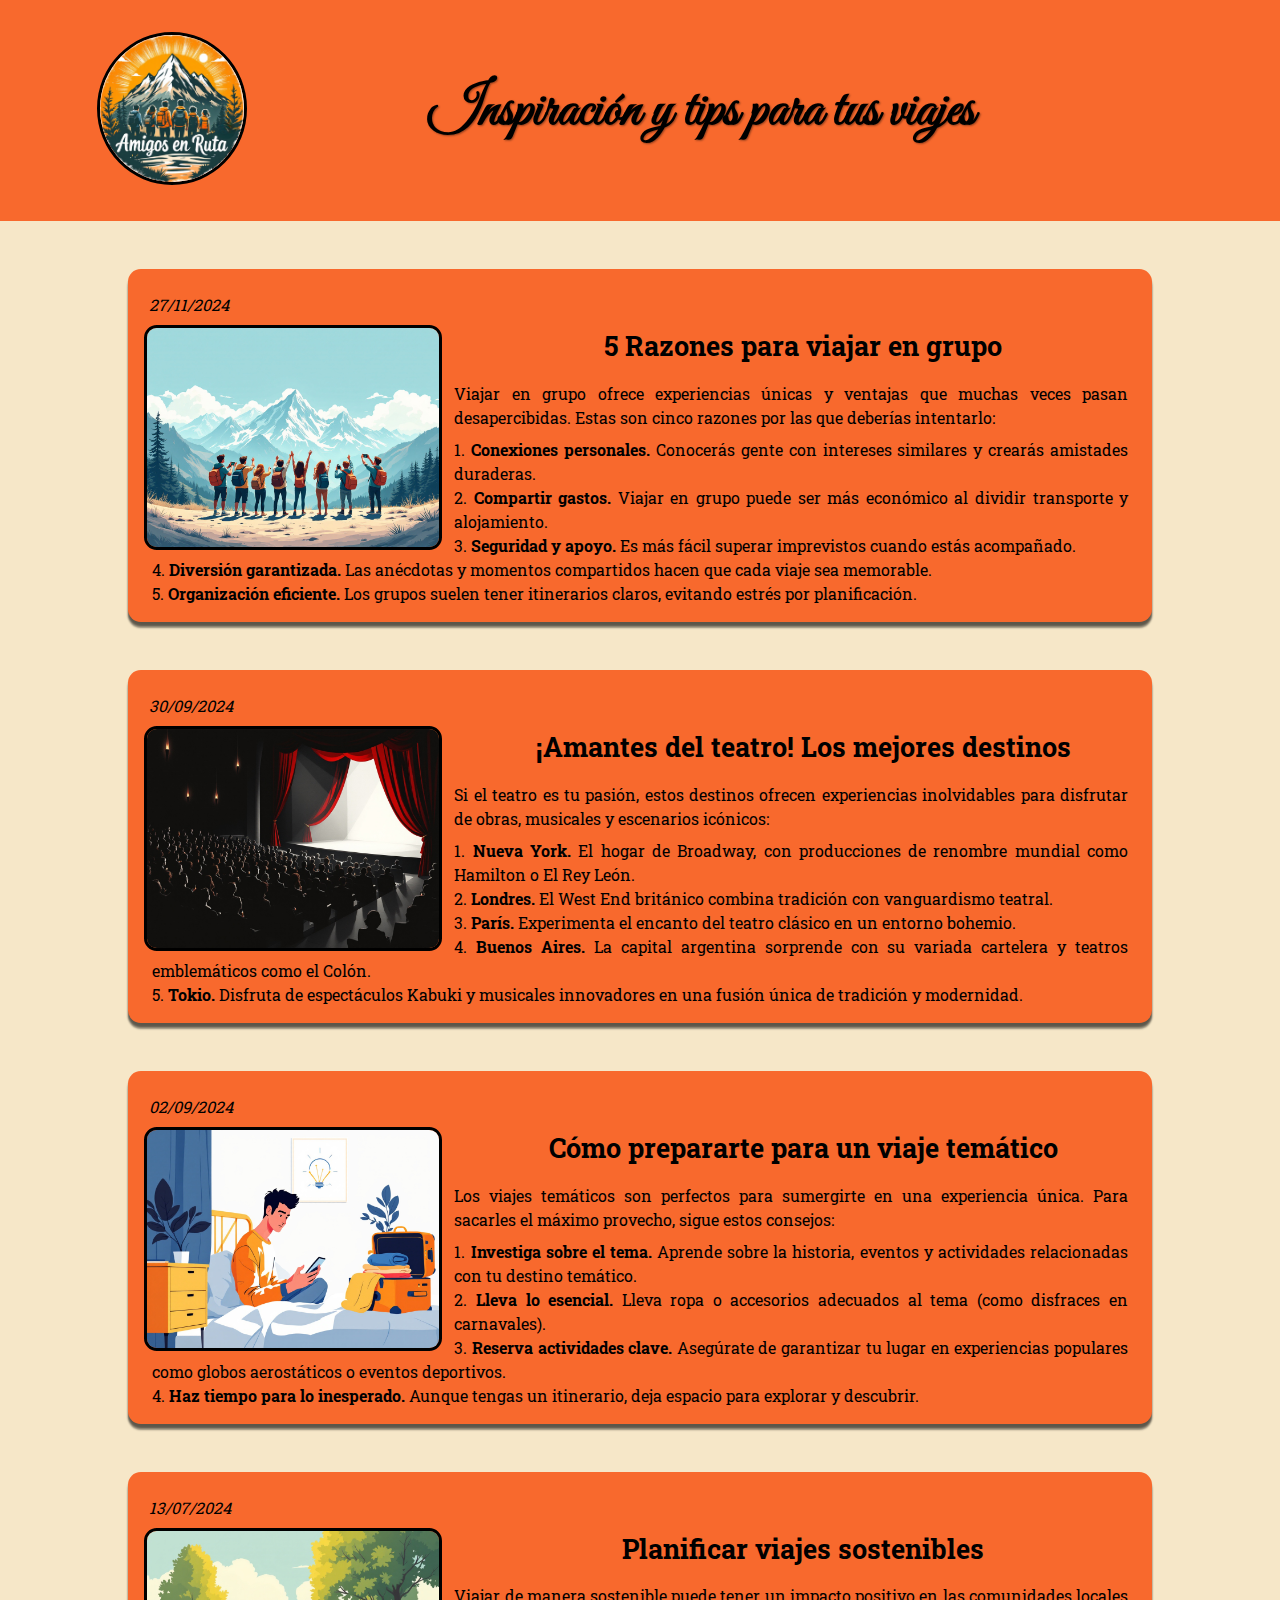
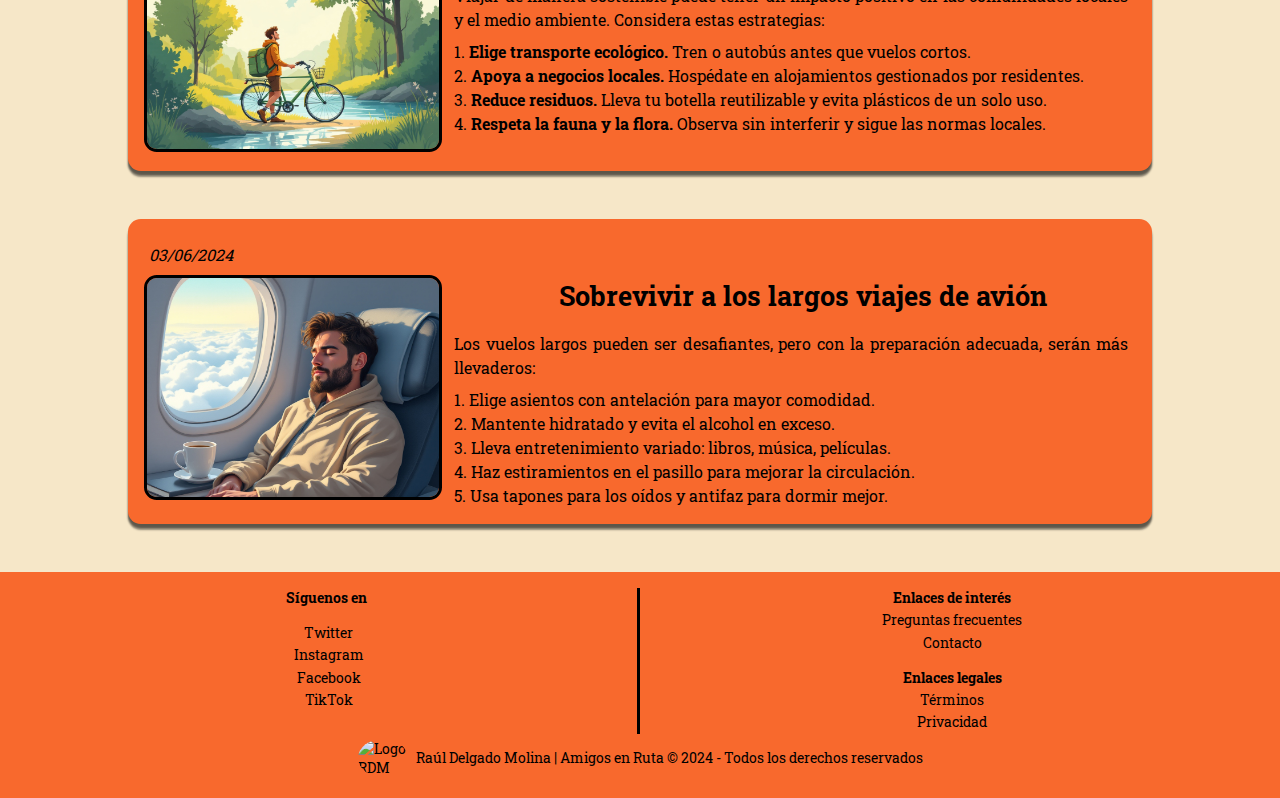
==== commit 23b0a373: "#04 - AMR" ====
--- a/blog.html
+++ b/blog.html
@@ -4,8 +4,13 @@
 <head>
     <meta charset="UTF-8">
     <meta name="viewport" content="width=device-width, initial-scale=1.0">
-    <link rel="stylesheet" href="style.css" type="text/css">
-    <link rel="stylesheet" href="style-blog.css" type="text/css">
+    <!-- <link rel="stylesheet" href="style.css" type="text/css"> -->
+    <!-- <link rel="stylesheet" href="style-blog.css" type="text/css"> -->
+    <link rel="stylesheet" href="style-mobile.css" type="text/css">
+    <link rel="stylesheet" href="style-600.css">
+    <link rel="stylesheet" href="style-800.css">
+    <link rel="stylesheet" href="style-1000.css">
+    <link rel="stylesheet" href="style-1100.css">
     <!--Fontawesome-->
     <script src="https://kit.fontawesome.com/2b53df46e3.js" crossorigin="anonymous"></script>
 
@@ -15,13 +20,12 @@
 
 <body>
     <div class="contain">
-        <!--BOTÓN PARA SUBIR AL HEADER DESDE CUALQUIER PARTE DEL DOCUMENTO-->
-        <a href="#home" title="Volver al menú"><i class="fa-solid fa-circle-chevron-up"></i></a>
         <!--HEADER-->
         <header class="cont-header-blog" id="home">
             <div class="cont-title-blog">
-                <a href="index.html" class="logo-title"><img src="imgs/index/logo-aer.png" alt="Logo Amigos en Ruta" class="logo logo-blog"></a>
-                <h2 class="title-blog">Blog: Inspiración y tips para tus viajes</h2>
+                <a href="index.html" class="logo-title"><img src="imgs/index/logo-aer.png" alt="Logo Amigos en Ruta"
+                        class="logo logo-blog"></a>
+                <h2 class="title-blog">Inspiración y tips para tus viajes</h2>
                 <a class='link-home' href="index.html" title="Volver a la página inicial"><i
                         class="fa-solid fa-arrow-right-from-bracket"></i></a>
 
@@ -36,8 +40,7 @@
             <article class="art-blog">
                 <p class="art-date"><i class="fa-regular fa-calendar"></i>27/11/2024</p>
                 <img src="imgs/blog/art-01.jpg" alt="Amigos en la montaña" class="foto-art">
-                <h3 class="title-art"><i class="fa-solid fa-angles-right"></i>5 Razones para viajar en grupo<i
-                        class="fa-solid fa-angles-left"></i></h3>
+                <h3 class="title-art"><i class="fa-solid fa-angles-right"></i>5 Razones para viajar en grupo</h3>
                 <p class="text-art">Viajar en grupo ofrece experiencias únicas y ventajas que muchas veces pasan
                     desapercibidas. Estas son cinco razones por las que deberías intentarlo:</p>
                 <ul>
@@ -71,7 +74,7 @@
                 <p class="art-date"><i class="fa-regular fa-calendar"></i>30/09/2024</p>
                 <img src="imgs/blog/art-02.jpg" alt="Teatros" class="foto-art">
                 <h3 class="title-art"><i class="fa-solid fa-angles-right"></i>¡Amantes del teatro! Los mejores
-                    destinos<i class="fa-solid fa-angles-left"></i>
+                    destinos
                 </h3>
                 <p class="text-art">Si el teatro es tu pasión, estos destinos ofrecen experiencias inolvidables para
                     disfrutar de obras, musicales y escenarios icónicos:</p>
@@ -97,8 +100,8 @@
             <article class="art-blog">
                 <p class="art-date"><i class="fa-regular fa-calendar"></i>02/09/2024</p>
                 <img src="imgs/blog/art-03.jpg" alt="Teatros" class="foto-art">
-                <h3 class="title-art"><i class="fa-solid fa-angles-right"></i>Cómo prepararte para un viaje temático<i
-                        class="fa-solid fa-angles-left"></i></h3>
+                <h3 class="title-art"><i class="fa-solid fa-angles-right"></i>Cómo prepararte para un viaje temático
+                </h3>
                 <p class="text-art">Los viajes temáticos son perfectos para sumergirte en una experiencia única. Para
                     sacarles el máximo provecho, sigue estos consejos:</p>
                 <ul>
@@ -121,8 +124,7 @@
             <article class="art-blog">
                 <p class="art-date"><i class="fa-regular fa-calendar"></i>13/07/2024</p>
                 <img src="imgs/blog/art-04.jpg" alt="Teatros" class="foto-art">
-                <h3 class="title-art"><i class="fa-solid fa-angles-right"></i>Planificar viajes sostenibles<i
-                        class="fa-solid fa-angles-left"></i>
+                <h3 class="title-art"><i class="fa-solid fa-angles-right"></i>Planificar viajes sostenibles
                 </h3>
                 <p class="text-art">Viajar de manera sostenible puede tener un impacto positivo en las comunidades
                     locales y el medio ambiente. Considera estas estrategias:</p>
@@ -146,8 +148,7 @@
             <article class="art-blog">
                 <p class="art-date"><i class="fa-regular fa-calendar"></i>03/06/2024</p>
                 <img src="imgs/blog/art-05.jpg" alt="Teatros" class="foto-art">
-                <h3 class="title-art"><i class="fa-solid fa-angles-right"></i>Sobrevivir a los largos viajes de avión<i
-                        class="fa-solid fa-angles-left"></i>
+                <h3 class="title-art"><i class="fa-solid fa-angles-right"></i>Sobrevivir a los largos viajes de avión
                 </h3>
                 <p class="text-art">Los vuelos largos pueden ser desafiantes, pero con la preparación adecuada, serán
                     más llevaderos:</p>
--- a/style-mobile.css
+++ b/style-mobile.css
@@ -0,0 +1,781 @@
+/*FUENTES GOOGLE FONTS*/
+
+/*Fuentes generales*/
+@import url('https://fonts.googleapis.com/css2?family=Bebas+Neue&family=Dancing+Script:wght@400..700&family=Great+Vibes&family=Raleway:ital,wght@0,100..900;1,100..900&family=Roboto+Slab:wght@100..900&family=Yuji+Mai&display=swap');
+
+
+/*Fuentes para descripción viajes*/
+@import url('https://fonts.googleapis.com/css2?family=Bebas+Neue&family=Bree+Serif&family=Dancing+Script:wght@400..700&family=Great+Vibes&family=Khand:wght@300;400;500;600;700&family=Libre+Bodoni:ital,wght@0,400..700;1,400..700&family=Poppins:ital,wght@0,100;0,200;0,300;0,400;0,500;0,600;0,700;0,800;0,900;1,100;1,200;1,300;1,400;1,500;1,600;1,700;1,800;1,900&family=Raleway:ital,wght@0,100..900;1,100..900&family=Roboto+Slab:wght@100..900&family=Yuji+Mai&display=swap');
+
+/*@import url('https://fonts.googleapis.com/css2?family=Bebas+Neue&family=Bree+Serif&family=Dancing+Script:wght@400..700&family=Great+Vibes&family=Khand:wght@300;400;500;600;700&family=Lato:ital,wght@0,100;0,300;0,400;0,700;0,900;1,100;1,300;1,400;1,700;1,900&family=Libre+Bodoni:ital,wght@0,400..700;1,400..700&family=Poppins:ital,wght@0,100;0,200;0,300;0,400;0,500;0,600;0,700;0,800;0,900;1,100;1,200;1,300;1,400;1,500;1,600;1,700;1,800;1,900&family=Raleway:ital,wght@0,100..900;1,100..900&family=Roboto+Slab:wght@100..900&family=Yuji+Mai&display=swap');*/
+
+/*---------------------------------------------------------------------------------*/
+/*---------------------------------------------------------------------------------*/
+/*---------------------------------------------------------------------------------*/
+/*---------------------------------------------------------------------------------*/
+
+/* ---- CSS - RESET ---- */
+* {
+    margin: 0;
+    padding: 0;
+    box-sizing: border-box;
+}
+
+/*---------------------------------------------------------------------------------*/
+/*---------------------------------------------------------------------------------*/
+
+/*CSS - PROPIEDADES GENERALES*/
+body {
+    background-color: #F6E7C8;
+    font-family: "Roboto Slab", serif;
+}
+
+.contain {
+    max-width: 1400px;
+    margin: 0 auto;
+}
+
+img {
+    max-width: 100%;
+    height: auto;
+}
+
+/*Cada sección tienen un color de fondo diferente:
+        - Secciones impares: mantienen el color del body
+        - Secciones pares: #F8692D*/
+.even {
+    background-color: #F8692D;
+    border-radius: 0.5rem;
+    margin-bottom: 2rem;
+}
+
+/*Para los titulos de cada sección*/
+.title-section {
+    text-align: center;
+    padding: 1rem;
+    text-shadow: 1px 1px 0px #08080847;
+    font-size: 2rem;
+    margin-top: 2rem;
+}
+
+/*---------------------------------------------------------------------------------*/
+/*---------------------------------------------------------------------------------*/
+
+/*CSS - FOOTER - PROPIEDADES GENERALES PARA TODAS LAS PÁGINAS*/
+.cont-footer {
+    background-color: #F8692D;
+    padding: 1rem;
+    font-size: 0.9rem;
+}
+
+.footer-info {
+    display: flex;
+}
+
+.info-follow {
+    width: 50%;
+    border-right: 0.2rem solid;
+
+}
+
+.title-follow {
+    margin-bottom: 1rem;
+}
+
+.info-links {
+    width: 50%;
+}
+
+.cont-footer h4 {
+    text-align: center;
+}
+
+.cont-footer li {
+    list-style: none;
+    text-align: center;
+    margin: 0.2rem auto;
+}
+
+.cont-footer a {
+    text-decoration: none;
+    color: black;
+}
+
+.cont-footer a:hover {
+    text-decoration: underline;
+}
+
+.second-links {
+    margin-top: 1rem;
+}
+
+.cont-author {
+    display: flex;
+    align-items: center;
+    justify-content: center;
+    margin: 0.3rem auto;
+}
+
+.footer-logo {
+    max-width: 50px;
+    border-radius: 50%;
+    margin-right: 0.5rem;
+}
+
+.fa-brands {
+    margin-right: 0.3rem;
+}
+
+/*---------------------------------------------------------------------------------*/
+/*---------------------------------------------------------------------------------*/
+/*---------------------------------------------------------------------------------*/
+/*---------------------------------------------------------------------------------*/
+/*---------------------------------------------------------------------------------*/
+/*---------------------------------------------------------------------------------*/
+/*---------------------------------------------------------------------------------*/
+/*---------------------------------------------------------------------------------*/
+
+/*CSS - STYLE-INDEX*/
+
+/* ---- CSS - HEADER ---- */
+
+/*Flecha para que el usuario pueda volver al menú desde cualquier parte de la página*/
+.back {
+    color: black;
+    position: fixed;
+    top: 700px;
+    right: 15px;
+    font-size: 1.5rem;
+    border-radius: 60%;
+    z-index: 9999;
+}
+
+
+.logo-title {
+    display: block;
+    max-width: 150px;
+    margin: 0 auto;
+    padding: 1rem 0;
+}
+
+.logo {
+    border: 0.2rem solid black;
+    border-radius: 50%;
+}
+
+.nav-header {
+    margin: 1rem auto;
+}
+
+.item-ul-header {
+    list-style: none;
+}
+
+.link-li-header {
+    display: block;
+    width: 100%;
+    margin: 0 auto;
+    padding: 0.2rem 0;
+    text-align: center;
+    text-decoration: none;
+    color: #F8692D;
+    font-size: 3rem;
+    opacity: 0.8;
+    font-weight: bold;
+}
+
+.cont-img-text img {
+    mask-image: url(imgs/index/Header/Silueta.png);
+    mask-size: contain;
+    mask-position: center;
+    mask-repeat: no-repeat;
+}
+
+.slogan {
+    font-family: "Great Vibes", cursive;
+    font-weight: bold;
+    font-size: 4rem;
+    margin-bottom: 3rem;
+    text-shadow: 2px 2px 0px #ccc;
+    text-align: center;
+}
+
+.btn-header {
+    display: block;
+    padding: 0.5rem;
+    background-color: #F8692D;
+    color: black;
+    text-decoration: none;
+    font-weight: bold;
+    border-radius: 0.8rem;
+    margin: 1rem;
+    border: 0.2rem solid black;
+    font-size: 1rem;
+    text-align: center;
+}
+
+
+
+
+
+
+/*---------------------------------------------------------------------------------*/
+/*---------------------------------------------------------------------------------*/
+
+/* ---- CSS - MAIN ---- */
+
+/*CSS - QUIENES SOMOS*/
+.text-description {
+    line-height: 2;
+    padding: 0 0.5rem;
+    margin-bottom: 0.5rem;
+    font-size: 1.2rem;
+}
+
+.description img {
+    mask-image: url(imgs/index/Quienes_somos/Silueta-1.png);
+    mask-size: 100%;
+    mask-position: center;
+    mask-repeat: no-repeat;
+    max-width: 400px;
+    display: block;
+    margin: 0 auto;
+}
+
+.cont-art-offer {
+    padding: 1rem;
+}
+
+.title-offer {
+    font-size: 1.5rem;
+}
+
+.art-aboutus {
+    margin: 1rem auto;
+    border: 0.3rem solid;
+    padding: 0.5rem;
+    border-radius: 1rem;
+    background-color: #F6E7C8;
+    box-shadow: 0 4px 2px 0px #00000063, 0 6px 2px 0 #00000063;
+    max-width: 500px;
+}
+
+.art-aboutus h4 {
+    text-align: center;
+    margin: 0.5rem;
+}
+
+.offer-img-info p {
+    margin: 0.5rem 1rem;
+    opacity: 0.8;
+    line-height: 1.5;
+    text-align: center;
+}
+
+/*---------------------------------------------------------------------------------*/
+/*---------------------------------------------------------------------------------*/
+
+/*CSS - CATEGORIAS*/
+
+.cards-categories {
+    padding: 1rem;
+}
+
+.category {
+    background-color: #F8692D;
+    padding: 1rem;
+    border-radius: 1rem;
+    margin: 1rem auto;
+    box-shadow: 4px 0 10px 0 #00000099, 6px 0 2px 0 #00000099;
+    max-width: 600px;
+}
+
+.category i {
+    margin-right: 0.3rem;
+}
+
+.category h4 {
+    font-size: 1.5rem;
+    text-align: center;
+    margin-bottom: 1rem;
+}
+
+/*Propiedades generales para todos los div dentro de las tarjetas de categoria*/
+.category div {
+    background-size: cover;
+    background-repeat: no-repeat;
+    background-position: center;
+    margin: 0.5rem;
+    border-radius: 1rem;
+    height: 300px;
+}
+
+/*Asignar una imagen a cada tarjeta*/
+.card-sports {
+    background-image: url(imgs/index/Categorias/categories-01.jpg);
+}
+
+.card-culture {
+    background-image: url(imgs/index/Categorias/categories-02.png);
+}
+
+.card-food {
+    background-image: url(imgs/index/Categorias/categories-03.png);
+}
+
+.card-adventure {
+    background-image: url(imgs/index/Categorias/categorias-04.png);
+}
+
+.card-topics {
+    background-image: url(imgs/index/Categorias/categories-05.jpg);
+}
+
+.category p {
+    display: none;
+}
+
+.category a {
+	display: block;
+	text-align: center;
+	margin: 1.5rem auto;
+	text-decoration: none;
+	color: #F8692D;
+	font-weight: bold;
+	border: 0.2rem solid black;
+	border-radius: 0.8rem;
+	padding: 0.5rem;
+	background-color: black;
+}
+
+/*---------------------------------------------------------------------------------*/
+/*---------------------------------------------------------------------------------*/
+
+/*CSS - POPULARES*/
+.contain-card-topic {
+    padding: 1rem;
+}
+
+.card-topic {
+    background-color: #F6E7C8;
+    border-radius: 0.8rem;
+    border: 0.2rem solid black;
+    box-shadow: 2px -2px 10px #00000091, -2px 2px 10px #00000091;
+    padding: 0.5rem;
+    margin: 1rem auto;
+    max-width: 600px;
+}
+
+.image-card {
+    border-radius: 0.5rem;
+    border: 0.3rem solid;
+}
+
+.card-topic h3 {
+    text-align: center;
+    margin: 1rem auto;
+}
+
+.info-trip {
+    opacity: 0.7;
+    font-size: 0.9rem;
+}
+
+.info-trip li {
+    list-style-position: inside;
+}
+
+.link-details {
+    display: block;
+    color: black;
+    text-decoration: none;
+    background-color: #F8692D;
+    border: 0.2rem solid black;
+    padding: 0.5rem;
+    border-radius: 0.5rem;
+    text-align: center;
+    margin: 2rem auto;
+
+}
+
+/*---------------------------------------------------------------------------------*/
+/*---------------------------------------------------------------------------------*/
+
+/*CSS - EXPERIENCIAS*/
+
+.sect-exp {
+    position: relative;
+}
+
+.carrousel-btn {
+    background-color: transparent;
+    border: none;
+    width: 45px;
+    cursor: pointer;
+    display: flex;
+    flex-wrap: wrap;
+    justify-content: center;
+    font-weight: bold;
+    font-size: 1.2rem;
+    z-index: 9999;
+    transition: all 1s;
+    
+}
+
+.arrow {
+    color: black;
+    font-size: 2.5rem;
+    border-radius: 60%;
+
+}
+
+#arrow-left {
+    position: absolute;
+    top: 50%;
+    left: 0%;
+    display: none;
+}
+
+#arrow-right {
+    position: absolute;
+    right: 0%;
+    top: 50%;
+}
+
+.cards-exp {
+    padding: 1rem 0 28rem;
+    position: relative;
+    overflow: hidden;
+    transition: all 1s;  
+}
+
+.card-exp {
+    background-color: #F8692D;
+    border-radius: 0.8rem;
+    padding: 1rem;
+    position: absolute;
+    box-shadow: 2px -2px 10px #00000091, -2px 2px 10px #00000091;
+    margin-bottom: 1rem;
+    width: 70%;
+    margin: 0 auto;
+    transition: all 1s;
+    left: -110%;
+    opacity: 0;
+}
+
+
+
+.card-exp img {
+    margin-bottom: 0.5rem;
+}
+
+.exp-text {
+    margin: 1rem auto;
+    background-color: #F6E7C8;
+    border-radius: 0.5rem;
+    font-style: italic;
+    padding: 1rem;
+}
+
+.exp-date {
+    text-align: right;
+    font-size: 0.8rem;
+    position: absolute;
+    bottom: 10px;
+    right: 25px;
+}
+
+
+/*---------------------------------------------------------------------------------*/
+/*---------------------------------------------------------------------------------*/
+/*---------------------------------------------------------------------------------*/
+/*---------------------------------------------------------------------------------*/
+/*---------------------------------------------------------------------------------*/
+/*---------------------------------------------------------------------------------*/
+/*---------------------------------------------------------------------------------*/
+/*---------------------------------------------------------------------------------*/
+
+/*CSS - STYLE-BLOG*/
+
+/*CSS - HEADER*/
+.cont-header-blog {
+    background-color: #F8692D;
+    padding: 1rem;
+}
+
+.title-blog {
+    text-align: center;
+    font-family: "Great Vibes", cursive;
+    font-weight: bold;
+    font-size: 3rem;
+    text-shadow: 1px 1px 2px #00000063;
+}
+
+.link-home {
+    display: none;
+}
+
+/*CSS - MAIN*/
+.art-blog {
+    width: 80%;
+    margin: 3rem auto;
+    background-color: #F8692D;
+    padding: 1rem;
+    text-align: justify;
+    line-height: 1.5;
+    border-radius: 0.8rem;
+    overflow: auto;
+    box-shadow: 0 4px 2px 0px #00000063, 0 6px 2px 0 #00000063;
+}
+
+.art-date i {
+    margin-right: 0.3rem;
+}
+
+.art-date {
+    margin: 0.5rem 0;
+    font-size: 1rem;
+    font-style: italic;
+}
+
+.foto-art {
+    border-radius: 0.8rem;
+    border: 0.2rem solid;
+}
+
+.title-art {
+    text-align: center;
+    font-size: 1.3rem;
+    margin: 0.5rem 0;
+}
+
+.title-art i {
+    margin: 0 0.5rem;
+}
+
+.text-art {
+    padding: 0.5rem;
+    font-size: 0.9rem;
+}
+
+.options {
+    list-style: auto;
+    padding: 0 0.5rem;
+    list-style-position: inside;
+    font-size: 0.9rem;
+}
+
+/*---------------------------------------------------------------------------------*/
+/*---------------------------------------------------------------------------------*/
+/*---------------------------------------------------------------------------------*/
+/*---------------------------------------------------------------------------------*/
+/*---------------------------------------------------------------------------------*/
+/*---------------------------------------------------------------------------------*/
+/*---------------------------------------------------------------------------------*/
+/*---------------------------------------------------------------------------------*/
+
+/*CSS - STYLE-VIAJES*/
+
+/*CSS - HEADER*/
+.arrow-comeback {
+    display: none;
+}
+
+/*CSS - MAIN*/
+.cont-cards {
+    padding: 1rem;
+}
+
+.trip {
+    width: 95%;
+    margin: 0.8rem auto;
+    background-color: #F6E7C8;
+    border-radius: 0.8rem;
+    padding: 1rem;
+    border: 0.3rem solid;
+    box-shadow: 0 4px 8px 0 black, 0 6px 20px 0 black;
+}
+
+.trip h3 {
+    text-align: center;
+    font-size: 1.2rem;
+}
+
+.trip i {
+    margin: 0 0.3rem;
+}
+
+.cont-description {
+    font-family: "Poppins", sans-serif;
+    padding: 0.5rem;
+    font-size: 1rem;
+    text-align: center;
+}
+
+.cont-description p {
+    margin: 1rem;
+
+}
+
+/*Cuadro de diálogo que aparece para ver el itinerario*/
+.d-trip {
+    width: 95%;
+    background-color: #F8692D;
+    padding: 1rem;
+    transition: all 0.5s;
+    top: 1%;
+    left: 4%;
+}
+
+.d-trip::backdrop {
+    backdrop-filter: blur(0.3rem);
+    transition: all 0.5s;
+}
+
+.d-trip h4 {
+    text-align: center;
+    text-decoration: underline;
+    font-size: 1.1rem;
+    margin-bottom: 1rem;
+}
+
+.d-trip li {
+    list-style: none;
+    line-height: 1.5;
+    margin: 1rem;
+    font-size: 0.9rem;
+    font-style: italic;
+    text-indent: 1.5rem;
+}
+
+button[class^="btn-"] {
+    font-size: 0.9rem;
+    font-family: "Poppins", sans-serif;
+    padding: 0.3rem;
+    border-radius: 0.5rem;
+    background-color: #F8692D;
+    font-weight: bold;
+    width: 100%;
+    margin: 0.5rem 0;
+    cursor: pointer;
+}
+
+/*Para cada tarjeta que contiene la información del viaje colocaremos una imagen de fondo distinta*/
+/*Estos son las propiedades generales para todas las imágenes*/
+.bg-image {
+    background-size: cover;
+    background-repeat: no-repeat;
+    background-position: center;
+    cursor: pointer;
+    min-height: 400px;
+    border: 0.2rem solid;
+    border-radius: 0.5rem;
+}
+
+/*Foto Sport-1*/
+#img-sport-01 {
+    background-image: url(imgs/categorias/deportes/sport-1.jpg);
+}
+
+/*Foto Sport-2*/
+#img-sport-02 {
+    background-image: url(imgs/categorias/deportes/sport-2.jpg);
+}
+
+/*Foto Sport-3*/
+#img-sport-03 {
+    background-image: url(imgs/categorias/deportes/sport-3.jpg);
+}
+
+/*Foto Culture-1*/
+#img-culture-01 {
+    background-image: url(imgs/categorias/cultura/culture-01.jpg);
+    background-position: bottom;
+}
+
+/*Foto Culture-2*/
+#img-culture-02 {
+    background-image: url(imgs/categorias/cultura/culture-02.jpg);
+    background-position: bottom;
+}
+
+/*Foto Culture-3*/
+#img-culture-03 {
+    background-image: url(imgs/categorias/cultura/culture-03.jpg);
+}
+
+/*Foto gastronomy-1*/
+#img-gastronomy-01 {
+    background-image: url(imgs/categorias/gastronomia/gastronomy-01.jpg);
+}
+
+/*Foto gastronomy-2*/
+#img-gastronomy-02 {
+    background-image: url(imgs/categorias/gastronomia/gastronomy-02.jpg);
+}
+
+/*Foto gastronomy-3*/
+#img-gastronomy-03 {
+    background-image: url(imgs/categorias/gastronomia/gastronomy-03.jpg);
+}
+
+/*Foto adventure-1*/
+#img-adventure-01 {
+    background-image: url(imgs/categorias/aventura/adventure-01.jpg);
+
+}
+
+/*Foto adventure-2*/
+#img-adventure-02 {
+    background-image: url(imgs/categorias/aventura/adventure-02.jpg);
+
+}
+
+/*Foto adventure-3*/
+#img-adventure-03 {
+    background-image: url(imgs/categorias/aventura/adventure-03.jpg);
+    background-position: bottom;
+}
+
+/*Foto thematic-1*/
+#img-thematic-01 {
+    background-image: url(imgs/categorias/tematico/thematic-01.jpg);
+
+}
+
+/*Foto thematic-2*/
+#img-thematic-02 {
+    background-image: url(imgs/categorias/tematico/thematic-02.jpg);
+
+}
+
+/*Foto thematic-3*/
+#img-thematic-03 {
+    background-image: url(imgs/categorias/tematico/thematic-03.jpg);
+}
+
+.info-list {
+    margin: 1rem;
+    width: 70%;
+    margin: 0 auto;
+}
+
+.info-list li {
+    list-style: inside;
+    line-height: 1.5;
+}
+
+.cont-date-price a {
+    display: block;
+    text-decoration: none;
+    color: black;
+    padding: 0.5rem;
+    background-color: #F8692D;
+    border: 0.2rem solid black;
+    border-radius: 0.5rem;
+    font-weight: bold;
+    text-align: center;
+    margin: 1rem auto;
+    max-width: 125px;
+
+}--- a/style-600.css
+++ b/style-600.css
@@ -0,0 +1,51 @@
+@media all and (min-width: 600px) {
+
+    /*INDEX - HEADER*/
+    .links-header {
+        display: flex;
+        justify-content: space-evenly;
+    }
+
+    .btn-header {
+        width: 300px;
+    }
+
+
+    /*INDEX - EXPERIENCIA*/
+    .cards-exp {
+        padding-bottom: 35rem;
+    }
+
+    .card-exp {
+        width: 70%;
+    }
+
+    /*---------------------------------------------------------------------------------*/
+    /*---------------------------------------------------------------------------------*/
+
+    /*BLOG - MAIN*/
+    .text-art,
+    .options {
+        font-size: 1rem;
+    }
+
+
+    /*---------------------------------------------------------------------------------*/
+    /*---------------------------------------------------------------------------------*/
+
+    /*VIAJES - MAIN*/
+    .trip h3 {
+        font-size: 1.7rem;
+    }
+
+    .d-trip {
+        top: 8%;
+        left: 3%;
+    }
+
+    button[class^="btn-"] {
+        width: 90%;
+    }
+
+
+}--- a/style-800.css
+++ b/style-800.css
@@ -0,0 +1,180 @@
+@media all and (min-width: 800px) {
+
+    /*INDEX - HEADER*/
+    .cont-title-nav {
+        display: flex;
+        justify-content: space-between;
+        align-items: center;
+    }
+
+    .cont-ul-header {
+        display: flex;
+        justify-content: space-evenly;
+    }
+
+    .link-li-header {
+        font-size: 1.3rem;
+        padding: 0.5rem;
+        transition: all 0.5s;
+    }
+
+    .cont-img-text {
+        display: flex;
+        justify-content: space-evenly;
+        align-items: center;
+    }
+
+    .cont-img-text img {
+        width: 50%;
+        animation: entrada 1s 1s forwards;
+        opacity: 0;
+    }
+
+    @keyframes entrada {
+        0% {
+            transform: translateX(1000px);
+        }
+
+        100% {
+            transform: translateX(0px);
+            opacity: 1;
+        }
+    }
+
+    .cont-text-link {
+        text-align: center;
+        width: 45%;
+    }
+
+    .slogan {
+        animation: aparecer 1s 2s forwards;
+        opacity: 0;
+    }
+
+    @keyframes aparecer {
+        0% {
+            transform: scale(0);
+        }
+
+        50% {
+            opacity: 1;
+            transform: scale(1.3);
+        }
+
+        100% {
+            transform: scale(1);
+            opacity: 1;
+        }
+    }
+
+    .btn-header {
+        transition: all 0.5s;
+    }
+
+
+    /*INDEX - QUIENES SOMOS*/
+    .description {
+        display: flex;
+        justify-content: space-evenly;
+        align-items: center;
+    }
+
+    .text-description {
+        width: 48%;
+        margin: 0 auto;
+        padding: 0 1.5rem;
+    }
+
+    .description img {
+        max-width: 350px;
+    }
+
+    .cont-art-offer {
+        display: flex;
+    }
+
+    .art-aboutus {
+        width: 30%;
+    }
+
+    /*INDEX - CATEGORIAS*/
+    .cards-categories {
+        display: flex;
+        flex-wrap: wrap;
+    }
+
+    .category {
+        width: 32%;
+        padding: 0.5rem;
+    }
+
+    /*INDEX - POPULARES*/
+    .contain-card-topic {
+        display: flex;
+        flex-wrap: wrap;
+    }
+
+    .card-topic {
+        width: 32%;
+    }
+
+    /*INDEX - EXPERIENCIA*/
+    .cards-exp {
+        padding-bottom: 40rem;
+    }
+
+
+
+    /*---------------------------------------------------------------------------------*/
+    /*---------------------------------------------------------------------------------*/
+    /*---------------------------------------------------------------------------------*/
+    /*---------------------------------------------------------------------------------*/
+
+    /*BLOG - HEADER*/
+    .cont-title-blog {
+        display: flex;
+        align-items: center;
+    }
+
+    .title-blog {
+        padding: 0 1.5rem;
+    }
+
+    /*BLOG - MAIN*/
+    .foto-art {
+        width: 50%;
+        float: left;
+        margin-right: 0.8rem;
+        margin-bottom: 0.2rem;
+    }
+
+    /*---------------------------------------------------------------------------------*/
+    /*---------------------------------------------------------------------------------*/
+
+    /*VIAJES - HEADER*/
+    .arrow-comeback {
+        display: block;
+    }
+
+    /*VIAJES - MAIN*/
+    .trip h3 {
+        font-size: 2rem;
+    }
+
+    .d-trip {
+        top: 15%;
+    }
+
+    button[class^="btn-"] {
+        width: 70%;
+    }
+
+    .cont-date-price {
+        display: flex;
+        align-items: center;
+        margin: 1rem 0;
+
+    }
+
+
+}--- a/style-1000.css
+++ b/style-1000.css
@@ -0,0 +1,104 @@
+@media all and (min-width: 1000px) {
+
+    /*INDEX - HEADER*/
+    .back {
+        font-size: 2rem;
+    }
+
+    .link-li-header {
+        font-size: 1.5rem;
+    }
+
+    /*INDEX - QUIENES SOMOS*/
+    .text-description {
+        font-size: 1.2rem;
+        width: 70%;
+    }
+
+
+    /*INDEX - EXPERIENCIAS*/
+    #arrow-left, #arrow-right {
+        display: none;
+    }
+
+    .cards-exp {
+        display: flex;
+        flex-wrap: wrap;
+        justify-content: space-around;
+        padding-bottom: 4rem;
+        gap: 2rem;
+    }
+    .card-exp{
+        width: 45%;
+        position: relative;
+        opacity: 1;
+        left: 0;
+    }
+
+    #exp01{
+        left: 0;
+    }
+
+
+
+    /*---------------------------------------------------------------------------------*/
+    /*---------------------------------------------------------------------------------*/
+
+    /*BLOG - HEADER*/
+    .title-blog {
+        font-size: 3.5rem;
+        padding: 0;
+        width: 60%;
+    }
+
+    .link-home {
+        display: block;
+        width: 15%;
+        text-align: center;
+        font-size: 2rem;
+        color: black;
+    }
+
+    /*BLOG - MAIN*/
+    .foto-art {
+        width: 40%;
+    }
+
+
+    /*---------------------------------------------------------------------------------*/
+    /*---------------------------------------------------------------------------------*/
+
+    /*VIAJES - MAIN*/
+
+    button[class^="btn-"] {
+        width: 50%;
+    }
+
+    /*Cuadro de diálogo que aparece para ver el itinerario*/
+    .d-trip {
+        transition: all 0.5s;
+        max-width: 90%;
+        left: 5%;
+
+    }
+
+    button[class^="btn-"] {
+        transition: all 0.5s;
+    }
+
+    button[class^="btn-"]:hover {
+        background-color: black;
+        color: #F8692D;
+    }
+
+    .cont-date-price a {
+        transition: all 0.5s;
+    }
+
+    .cont-date-price a:hover {
+        background-color: black;
+        color: #F8692D;
+    }
+
+
+}--- a/style-1100.css
+++ b/style-1100.css
@@ -0,0 +1,190 @@
+@media all and (min-width:1100px) {
+
+    .contain {
+        max-width: 1400px;
+    }
+
+    /*INDEX - HEADER*/
+    .back {
+        font-size: 2.5rem;
+    }
+
+    .logo-title {
+        animation: rodar 1s forwards;
+    }
+
+    @keyframes rodar {
+        0% {
+            transform: translateX(-1000px);
+        }
+
+        100% {
+            transform: translate(0px) rotate(720deg);
+        }
+    }
+
+    .link-li-header {
+        font-size: 1.7rem;
+        transition: all 0.5s;
+        margin: 0 1rem;
+        opacity: 0.5;
+
+    }
+
+    .link-li-header:hover {
+        opacity: 1;
+    }
+
+    .cont-img-text img {
+        animation: entrada 1s 1s forwards;
+        opacity: 0;
+    }
+
+    @keyframes entrada {
+        0% {
+            transform: translateX(1000px);
+        }
+
+        100% {
+            transform: translateX(0px);
+            opacity: 1;
+        }
+    }
+
+    .slogan {
+        font-size: 4.5rem;
+    }
+
+    .btn-header {
+        cursor: pointer;
+        transition: all 0.5s;
+    }
+
+    .btn-header:hover {
+        background-color: black;
+        color: #F8692D;
+    }
+
+
+
+
+    /*INDEX - QUIENES SOMOS*/
+    .offer-img-info {
+        display: flex;
+        justify-content: space-around;
+        align-items: center;
+    }
+
+    .offer-img-info img {
+        width: 50%;
+        border-radius: 0.8rem;
+        margin: 2rem auto;
+    }
+
+    .offer-img-info p {
+        width: 55%;
+        padding: 0.4rem;
+        opacity: 0.8;
+        line-height: 1.5;
+    }
+
+    /*INDEX - CATEGORIAS*/
+    .category {
+        width: 19%;
+    }
+
+    .category p {
+        display: block;
+        line-height: 2;
+        font-size: 0.9rem;
+        opacity: 0;
+        padding: 1rem;
+        font-style: italic;
+        align-content: center;
+        transition: all 0.2s;
+        height: 300px;
+    }
+
+    .category p:hover {
+        opacity: 1;
+        background-color: #F8692D;
+        border: 0.1rem solid;
+        border-radius: 1rem;
+    }
+
+    .category a {
+        transition: all 0.5s;
+    }
+
+    .category a:hover {
+        background-color: #F8692D;
+        color: black;
+    }
+
+    /*INDEX - POPULARES*/
+    .card-topic {
+        max-width: 19%;
+        transition: all 1s;
+        display: flex;
+        flex-wrap: wrap;
+        align-items: flex-end;
+    }
+
+    .card-topic:hover{
+        transform:scale(1.2);
+        z-index:9999
+
+    }
+
+    .link-details {
+        transition: all 0.5s;
+    }
+
+    .link-details:hover {
+        background-color: black;
+        color: #F8692D;
+
+    }
+
+        /*INDEX - EXPERIENCIAS*/
+        .cards-exp {
+            padding-bottom: 50rem;
+        }
+    
+
+
+
+    /*---------------------------------------------------------------------------------*/
+    /*---------------------------------------------------------------------------------*/
+    /*---------------------------------------------------------------------------------*/
+    /*---------------------------------------------------------------------------------*/
+
+    /*BLOG - MAIN*/
+
+    /*BLOG - MAIN*/
+    .foto-art {
+        width: 30%;
+    }
+
+    .title-art {
+        font-size: 1.7rem;
+    }
+
+    .text-art,
+    .options {
+        font-size: 1rem;
+    }
+
+    /*---------------------------------------------------------------------------------*/
+    /*---------------------------------------------------------------------------------*/
+    /*---------------------------------------------------------------------------------*/
+    /*---------------------------------------------------------------------------------*/
+
+    /*EXPLORAR - MAIN*/
+
+    .d-trip {
+        left: 15%;
+        max-width: 70%;
+    }
+
+}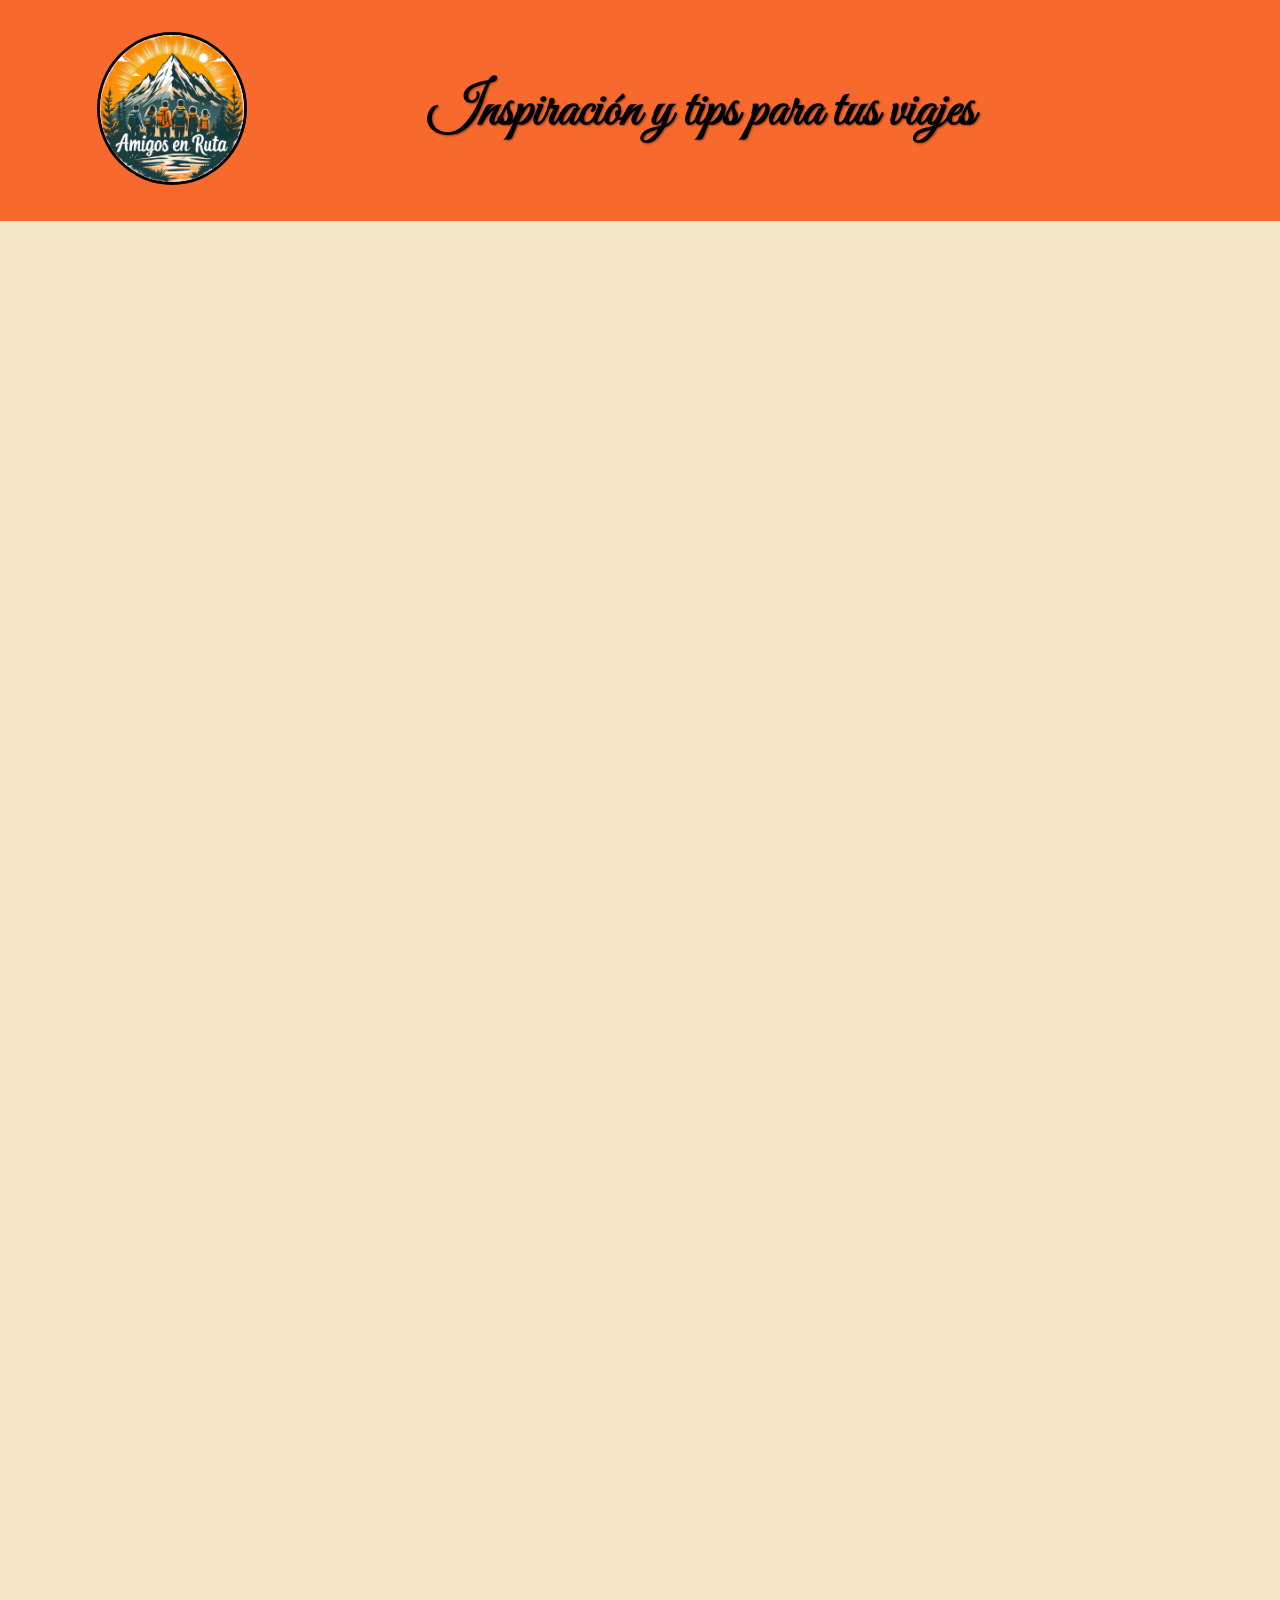
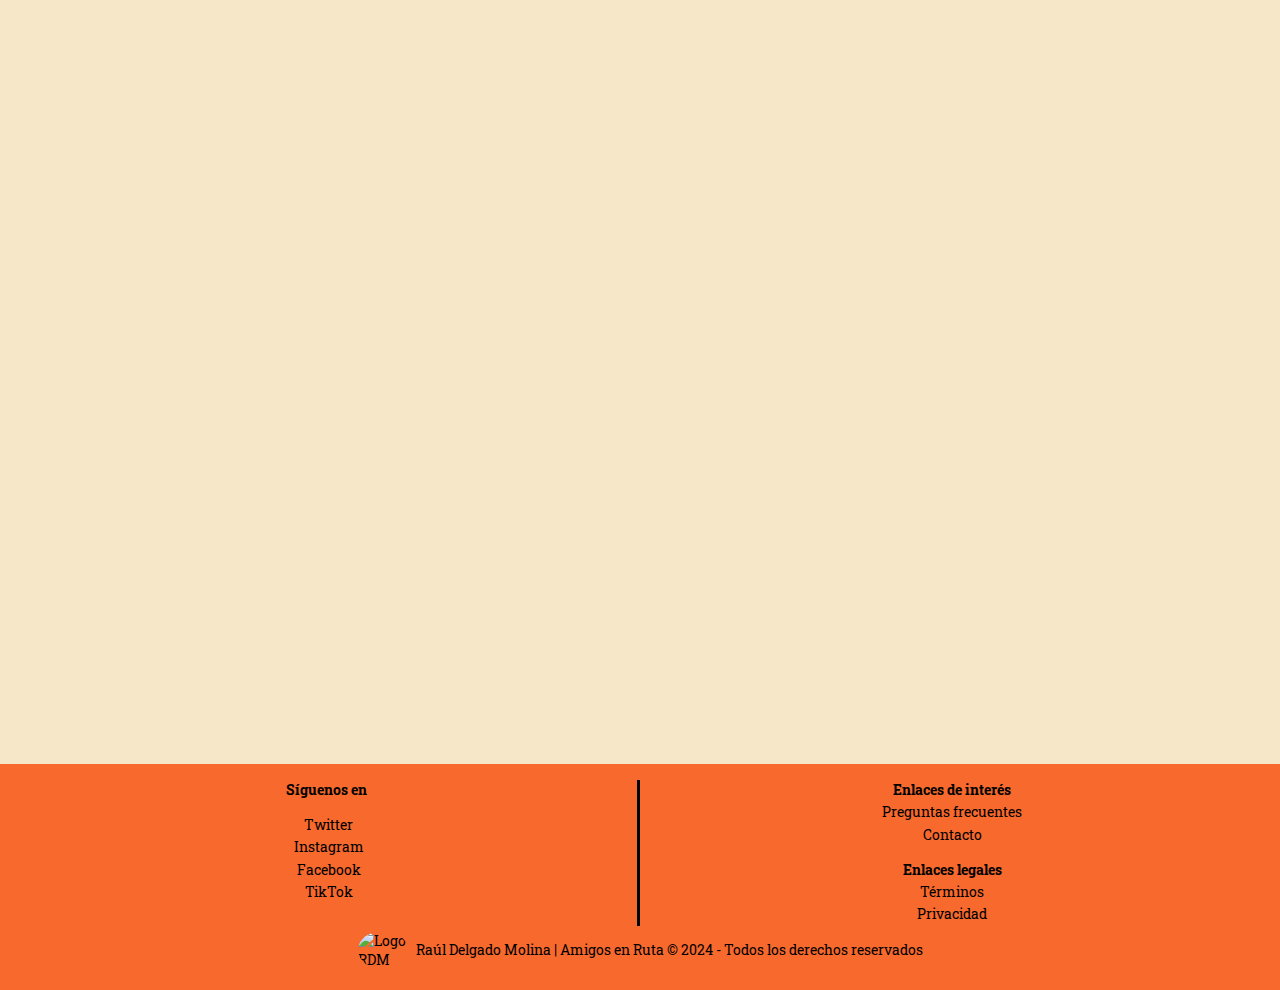
==== commit 3d51a33e: "#05-AMR" ====
--- a/blog.html
+++ b/blog.html
@@ -202,7 +202,7 @@
             </div>
         </footer>
     </div>
-
+    <script src="events.js"></script>
 
 
 </body>
--- a/style-mobile.css
+++ b/style-mobile.css
@@ -336,16 +336,16 @@
 }
 
 .category a {
-	display: block;
-	text-align: center;
-	margin: 1.5rem auto;
-	text-decoration: none;
-	color: #F8692D;
-	font-weight: bold;
-	border: 0.2rem solid black;
-	border-radius: 0.8rem;
-	padding: 0.5rem;
-	background-color: black;
+    display: block;
+    text-align: center;
+    margin: 1.5rem auto;
+    text-decoration: none;
+    color: #F8692D;
+    font-weight: bold;
+    border: 0.2rem solid black;
+    border-radius: 0.8rem;
+    padding: 0.5rem;
+    background-color: black;
 }
 
 /*---------------------------------------------------------------------------------*/
@@ -419,7 +419,7 @@
     font-size: 1.2rem;
     z-index: 9999;
     transition: all 1s;
-    
+
 }
 
 .arrow {
@@ -443,10 +443,12 @@
 }
 
 .cards-exp {
-    padding: 1rem 0 28rem;
+    padding: 2rem 0 35rem;
+
     position: relative;
     overflow: hidden;
-    transition: all 1s;  
+    transition: all 1s;
+    min-height: 400px;
 }
 
 .card-exp {
@@ -518,7 +520,7 @@
 /*CSS - MAIN*/
 .art-blog {
     width: 80%;
-    margin: 3rem auto;
+    margin: 5rem auto;
     background-color: #F8692D;
     padding: 1rem;
     text-align: justify;
@@ -526,6 +528,9 @@
     border-radius: 0.8rem;
     overflow: auto;
     box-shadow: 0 4px 2px 0px #00000063, 0 6px 2px 0 #00000063;
+    transform: scale(0);
+    transition: all 1s;
+    opacity: 0;
 }
 
 .art-date i {
--- a/style-600.css
+++ b/style-600.css
@@ -13,7 +13,7 @@
 
     /*INDEX - EXPERIENCIA*/
     .cards-exp {
-        padding-bottom: 35rem;
+        padding-bottom: 38rem;
     }
 
     .card-exp {
--- a/style-800.css
+++ b/style-800.css
@@ -120,7 +120,7 @@
 
     /*INDEX - EXPERIENCIA*/
     .cards-exp {
-        padding-bottom: 40rem;
+        padding-bottom: 45rem;
     }
 
 
--- a/style-1000.css
+++ b/style-1000.css
@@ -17,7 +17,8 @@
 
 
     /*INDEX - EXPERIENCIAS*/
-    #arrow-left, #arrow-right {
+    #arrow-left,
+    #arrow-right {
         display: none;
     }
 
@@ -28,16 +29,14 @@
         padding-bottom: 4rem;
         gap: 2rem;
     }
-    .card-exp{
+
+    .card-exp {
         width: 45%;
         position: relative;
         opacity: 1;
         left: 0;
     }
 
-    #exp01{
-        left: 0;
-    }
 
 
 
--- a/style-1100.css
+++ b/style-1100.css
@@ -33,6 +33,7 @@
 
     .link-li-header:hover {
         opacity: 1;
+        transform: scale(1.1);
     }
 
     .cont-img-text img {
@@ -130,10 +131,9 @@
         align-items: flex-end;
     }
 
-    .card-topic:hover{
-        transform:scale(1.2);
-        z-index:9999
-
+    .card-topic:hover {
+        transform: scale(1.05);
+        z-index: 9999
     }
 
     .link-details {
@@ -146,11 +146,18 @@
 
     }
 
-        /*INDEX - EXPERIENCIAS*/
-        .cards-exp {
-            padding-bottom: 50rem;
-        }
-    
+    /*INDEX - EXPERIENCIAS*/
+
+    .cards-exp {
+        gap: 0rem;
+    }
+
+    .card-exp {
+        width: 24%;
+
+
+    }
+
 
 
 
